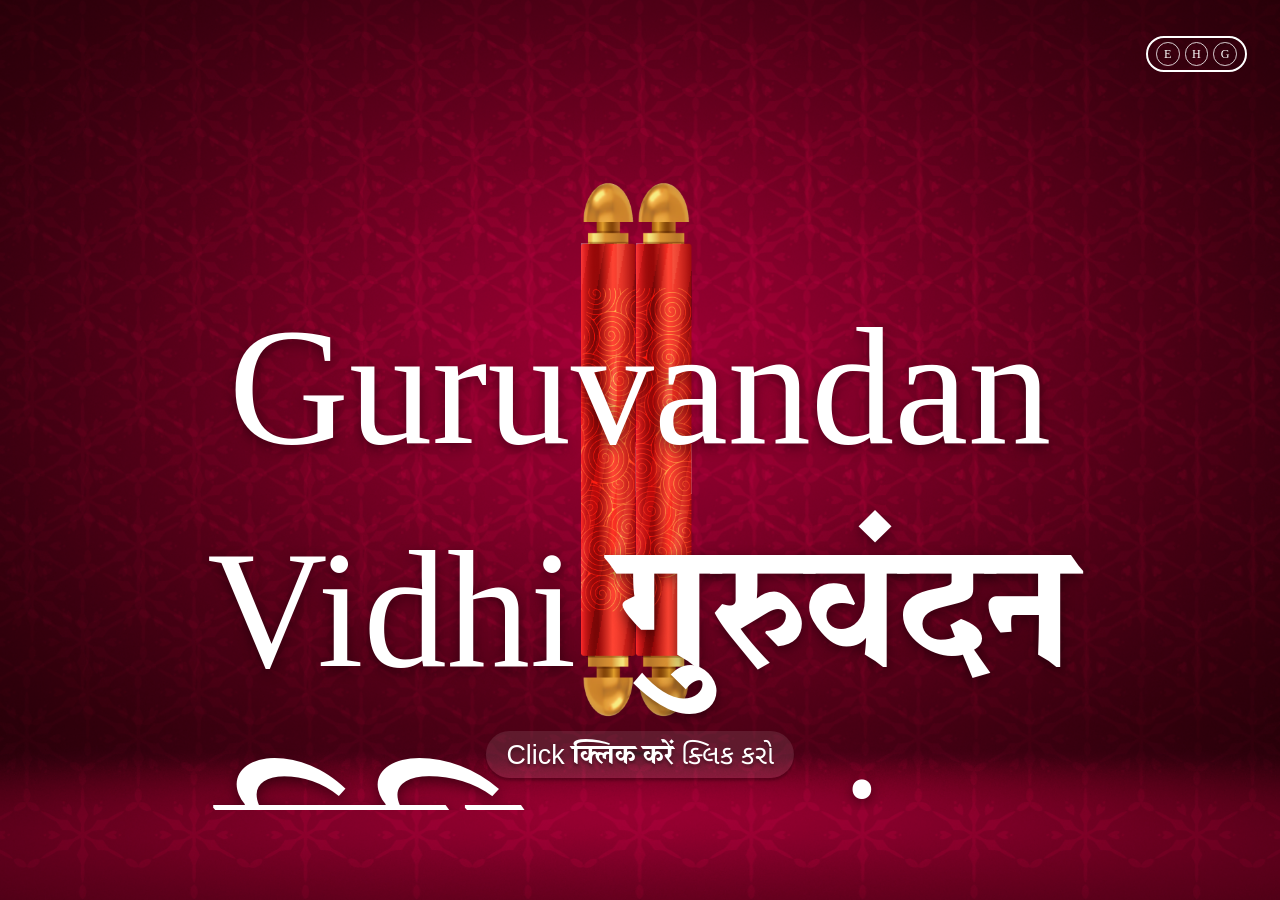
==== index.html @ a4296090 "Update Abbhutthio Sutra transliteration, add thumbnail1/2 assets Co-Authored-By: Claude Sonnet 5 <no" ====
<!DOCTYPE html>
<html lang="en">

<head>
    <meta charset="UTF-8">
    <meta name="viewport" content="width=device-width, initial-scale=1.0">
    <title>Guruvandan Vidhi</title>
    <link rel="stylesheet" href="./assets/css/style.css">
    <link rel="stylesheet" href="./assets/css/gyan.css?v=13">
</head>

<body id="body" class="gyan-page">
    <!-- [bg-img] — position:fixed, full-viewport, OUTSIDE `.stage` (which stays locked to the
         1920:1080 frame for everything else) so it crops to fill wider/narrower screens instead
         of letterboxing, same technique as the bg-layer in the old Meghkumar build. -->
    <div class="bg-layer" id="bgLayer">
        <img class="bg-layer__photo" src="./assets/images/bg.png" alt="">
        <img class="bg-layer__overlay" src="./assets/images/overlay-pattern.png" alt="">
    </div>

    <!-- Home / language — global, never touch. Outside `.stage` (same reasoning as .bg-layer
         above): fixed to the viewport corners rather than locked to the 1920:1080 canvas. -->
    <div id="langSelect">
        <div id="language">
            <label><input type="radio" onclick="val('English')" name="lang" id="en" value="English">
                <span>E</span>
            </label>
            <label><input type="radio" onclick="val('Hindi')" name="lang" id="hi" value="Hindi">
                <span>H</span>
            </label>
            <label><input type="radio" onclick="val('Gujrati')" name="lang" id="gu" value="Gujrati">
                <span>G</span>
            </label>
        </div>
    </div>

    <a href="./index.html" class="left-corners btn-home" id="btnHome">
        <img src="./assets/images/HOME.png" alt="Home">
    </a>

    <div class="stage" id="stage" data-state="idle">
        <div class="stage__floor-shadow" id="floorShadow"></div>

        <!-- idle title + closed scroll — grouped so the first-load reveal (hold on the plain
             background, then zoom the whole composition in from the center as one unit) can't
             let the two drift out of alignment with each other. -->
        <div class="idle-composition" id="idleComposition">
            <!-- idle poster — node 1:2494 -->
            <h1 class="gyan-idle-title" id="idleTitle">
                <span class="english">Guruvandan <br/> Vidhi</span>
                <span class="hindi">गुरुवंदन  <br/>विधि</span>
                <span class="gujrati">ગુરુવંદન <br/> વિધિ</span>
            </h1>

            <!-- scroll-pair — rollerLeft + rollerRight locked together as one rigid unit so the
                 first-load swing-in (tilted 30° at load, rotating to upright as they zoom in)
                 rotates the pair around its shared centre rather than each bar independently.
                 scroll rollers: flattened Figma export (@assets/images/scrollleft.png /
                 scrollright.png), closed (touching, idle) or opened (moved apart) via [data-state] -->
            <div class="scroll-pair" id="scrollPair">
                <!-- .scroll-roller__spin: a repeating highlight-band pattern scrolled across the
                     barrel via background-position — simulates the cylinder's surface turning as
                     it moves (a "barber pole" effect) without rotating the flat sprite itself,
                     which would flip to a mirrored, nonexistent "backside" past ±90°. -->
                <div class="scroll-roller scroll-roller--left" id="rollerLeft">
                    <img src="./assets/images/scrollleft.png" alt="">
                    <div class="scroll-roller__spin"></div>
                </div>
                <div class="scroll-roller scroll-roller--right" id="rollerRight">
                    <img src="./assets/images/scrollright.png" alt="">
                    <div class="scroll-roller__spin"></div>
                </div>
            </div>
        </div>

        <button type="button" class="idle-click" id="btnOpen" aria-label="Open Guruvandan Vidhi">
            <span class="idle-click__label">
                <span class="english">Click</span>
                <span class="hindi">क्लिक करें</span>
                <span class="gujrati">ક્લિક કરો</span>
            </span>
        </button>

        <!-- header title, node 1:690 / 1:3950 — only visible once open. Isolation_Mode / _2 icons
             flank the outside, a thin rule sits above and below the title text in between. -->
        <div class="gyan-header" id="gyanHeader">
            <img class="gyan-header__icon" src="./assets/images/Isolation_Mode.png" alt="">
            <div class="gyan-header__title-frame">
                <span class="gyan-header__rule"></span>
                <h2 class="gyan-header__title">
                    <span class="english">Guruvandan Vidhi</span>
                <span class="hindi">गुरुवंदन विधि</span>
                <span class="gujrati">ગુરુવંદન વિધિ</span>
                </h2>
                <span class="gyan-header__rule"></span>
            </div>
            <img class="gyan-header__icon" src="./assets/images/Isolation_Mode_2.png" alt="">
        </div>

        <!-- content card — one slide per Gyan type, each its own video
             (assets/images/videos/1.mp4..5.mp4). Mati (1) and Shrut (2) also have real poster
             art from Figma; Avadhi/Manahparyav/Keval (3-5) have no Figma frame so no poster
             image exists for them yet — they just show the video's own first frame.
             videoframe.png (blank parchment interior) sits behind the art so the reveal never
             shows flat empty space while the scroll is rolling open — only ever the scroll's
             own paper, with the art cropping in on top of it as the gap widens. -->
        <div class="scroll-content" id="scrollContent">
            <img class="scroll-content__frame" src="./assets/images/videoframe.png" alt="">
            <div class="scroll-content__track" id="scrollTrack">
                <div class="gyan-slide" data-gyan="mati">
                    <video class="gyan-slide__art" poster="./assets/images/thumbnail.png" playsinline controls
                        controlsList="nodownload noremoteplayback" disablePictureInPicture>
                        <source src="./assets/videos/1.mp4" type="video/mp4">
                    </video>
                </div>
                <div class="gyan-slide" data-gyan="shrut">
                    <video class="gyan-slide__art" poster="./assets/images/content-shrut.png" playsinline controls
                        controlsList="nodownload noremoteplayback" disablePictureInPicture>
                        <source src="./assets/videos/2.mp4" type="video/mp4">
                    </video>
                </div>
                <div class="gyan-slide" data-gyan="avadhi">
                    <video class="gyan-slide__art" poster="./assets/images/content-Avadhi.png" playsinline controls
                        controlsList="nodownload noremoteplayback" disablePictureInPicture>
                        <source src="./assets/videos/3.mp4" type="video/mp4">
                    </video>
                </div>
                <div class="gyan-slide" data-gyan="manahparyav">
                    <video class="gyan-slide__art" poster="./assets/images/content-Manahparyav.png" playsinline controls
                        controlsList="nodownload noremoteplayback" disablePictureInPicture>
                        <source src="./assets/videos/4.mp4" type="video/mp4">
                    </video>
                </div>
                <div class="gyan-slide" data-gyan="keval">
                    <video class="gyan-slide__art" poster="./assets/images/content-Keval.png" playsinline controls
                        controlsList="nodownload noremoteplayback" disablePictureInPicture>
                        <source src="./assets/videos/5.mp4" type="video/mp4">
                    </video>
                </div>
            </div>
        </div>

        <!-- play controls: single centered play button at rest; clicking it smooth-crossfades
             to a pause + replay pair while the video plays. Pause reverts to the solo play
             button; replay seeks to 0 and keeps playing. Alongside the video's own native
             controls bar, not instead of it. -->
        <div class="scroll-play" id="scrollPlay">
            <div class="scroll-play__solo">
                <button type="button" class="scroll-play__icon-btn" id="btnPlay" aria-label="Play video">
                    <img src="./assets/images/play.png" alt="">
                </button>
            </div>
            <div class="scroll-play__playing">
                <button type="button" class="scroll-play__icon-btn" id="btnPause" aria-label="Pause video">
                    <img src="./assets/images/pause.png" alt="">
                </button>
                <button type="button" class="scroll-play__icon-btn" id="btnReplay" aria-label="Replay video from start">
                    <img src="./assets/images/refresh.png" alt="">
                </button>
            </div>
        </div>

        <!-- sutra pill buttons (no slider/carousel) -->
        <div class="gyan-nav" id="gyanNav">
            <div class="gyan-nav__pills">
                <!-- transliterations not supplied in Figma — placeholder Hindi/Gujarati, flag for review -->
                <button type="button" class="gyan-nav__pill-btn" id="btnIchhakar">
                    <span class="english">Ichhakar Sutra</span>
                    <span class="hindi">इच्छाकार सूत्र</span>
                    <span class="gujrati">ઇચ્છાકાર સૂત્ર</span>
                </button>
                <button type="button" class="gyan-nav__pill-btn" id="btnAbbhutthio">
                    <span class="english">Abbhutthio Sutra</span>
                    <span class="hindi">अब्भुठ्ठिओ सूत्र</span>
                    <span class="gujrati">અબ્ભુઠ્ઠિઓ સૂત્ર</span>
                </button>
            </div>
        </div>
    </div>

    <script src="./assets/js/jquery-3.7.1.js"></script>
    <script src="./assets/js/custom.js"></script>
    <script src="./assets/js/gyan.js?v=7"></script>
</body>

</html>
---- assets/css/style.css ----
@font-face {
    font-family: "Baloo";
    src: url("../../fonts/Baloo Regular 400.ttf") format("truetype");
    font-weight: 400;
    font-style: normal;
    font-display: swap;
}

@font-face {
    font-family: "ITFDevanagari";
    src: url("../../fonts/ITFDevanagari-Bold-02.otf") format("opentype");
    font-weight: 700;
    font-style: normal;
    font-display: swap;
}

@font-face {
    font-family: "NotoSansGujarati";
    src: url("../../fonts/NotoSansGujarati-Regular.ttf") format("truetype");
    font-weight: 400;
    font-style: normal;
    font-display: swap;
}

@font-face {
    font-family: "NotoSansGujarati";
    src: url("../../fonts/NotoSansGujarati-Bold.ttf") format("truetype");
    font-weight: 700;
    font-style: normal;
    font-display: swap;
}

@font-face {
    font-family: "Berkshire Swash";
    src: url("../../fonts/BerkshireSwash-Regular.ttf") format("truetype");
    font-weight: 400;
    font-style: normal;
    font-display: swap;
}

* {
    margin: 0;
    padding: 0;
    box-sizing: border-box;
}

html {
    height: 100%;
}

body {
    margin: 0;
    position: relative;
    font-family: Poppins;
    min-height: 100%;
    overflow: hidden auto;
}

/* Per-language type family — every visible text node is rendered three times (.english/.hindi/
   .gujrati spans per project.md rule 4); the language decides the font, not the element. */
.english {
    font-family: "Baloo", cursive, sans-serif;
}

.hindi {
    font-family: "ITFDevanagari", "Noto Sans Devanagari", sans-serif;
    font-weight: 400;
}

.gujrati {
    font-family: "NotoSansGujarati", sans-serif;
}

/* djp.js injects this button expecting a close.png asset we don't have */
.back-button {
    display: none !important;
}

/* top right fixed language bar */
#language {
    background-color: #FD8F1C;
    border-radius: 4vw;
    text-align: center;
    display: flex;
    justify-content: center;
    padding: 0.1vw 0.3vw;
}

#language label {
    cursor: pointer;
}

#langSelect {
    position: absolute;
    top: 4%;
    right: 2%;
    z-index: 999999;
}

#langSelect label {
    display: block;
    padding: 0.3vw 0.3vw;
    position: relative;
    display: flex !important;
    justify-content: center;
    align-items: center;
    flex-wrap: wrap;
}

#langSelect label input {
    display: none;
}

#langSelect label span {
    border: 0.1vw solid white;
    overflow: hidden;
    font-size: 1vw;
    padding: 0.5vw 0.8vw;
    border-radius: 50%;
    font-family: "Hindi";
    color: white;
}

#langSelect input:checked+span {
    background: #fff;
    color: black;
    border-color: black;
}
---- assets/css/gyan.css ----
/* index.html — "Gyan ke Dohe" video slate
   Built from Figma nodes 1:2494 (idle/click), 1:389 (scroll open, header hidden — appears to be
   a transitional/unused variant, kept as the "open, no header" moment right after click),
   1:690 (open + header + play, Mati Gyan) and 1:3950 (open + header + play, Shrut Gyan) on the
   Vidhi-video-slates file (figma-links.md). Only Mati Gyan and Shrut Gyan have real illustrated
   content in Figma; Avadhi/Manahparyav/Keval Gyan are referenced only as nav-pill labels with no
   frame supplied, so those three slides render a flagged placeholder card instead of invented art.

   The scroll roller (red barrel + gold caps) uses the flattened export at
   assets/images/scrollleft.png / scrollright.png rather than rebuilding it from Figma's
   masked SVG layers. */

:root {
    --color-pill-from: #ffaaa9;
    --color-pill-to: #ca0c0c;
    --color-pill-border: #fff2e2;
    --color-bg-fallback: #3a0016;
    --color-placeholder-bg: #241442;
}

/* first-load reveal: plain background holds on its own first, then the title + closed-scroll
   composition grows forward from a tiny, blurred point at dead center — a moderate, continuous
   ease-out (not an extreme/expo curve, which front-loads nearly all the growth into the first
   few frames and reads as an instant "pop" rather than a scale-up you can actually see), a small
   overshoot past 100%, then a short settle back down. */
@keyframes zoom-reveal {
    0% {
        opacity: 0;
        transform: scale(0.05);
        filter: blur(1cqw);
        animation-timing-function: cubic-bezier(0.33, 1, 0.68, 1);
    }
    30% {
        opacity: 1;
    }
    78% {
        transform: scale(1.08);
        filter: blur(0);
        animation-timing-function: ease-out;
    }
    100% {
        opacity: 1;
        transform: scale(1);
        filter: blur(0);
    }
}

@keyframes fade-in {
    from {
        opacity: 0;
    }
    to {
        opacity: 1;
    }
}

/* scroll-bar swing-in: the pair starts tilted 45° clockwise and rotates as a single rigid unit
   back to upright while `.idle-composition`'s zoom-reveal (above) grows the whole thing from
   tiny to full size — the two effects run on the same timeline so the rotation and the
   scale-up read as one swinging motion, not a spin layered on top of a separate zoom.

   Only two keyframes (start/end) — the pendulum overshoot comes from the easing curve itself
   (an ease-out-back cubic-bezier, whose progress value overshoots past 1 before settling), not
   from a separate keyframe stop partway through. Splitting the overshoot into its own 90%→100%
   segment (each with its own eased-out timing-function) put a zero-velocity moment at the 90%
   boundary — the incoming segment decelerates to a stop right as it arrives, the outgoing one
   starts fast again — which is exactly the "not continuous near vertical" stutter reported.
   One bezier for the whole rotation has no such seam. */
@keyframes roller-swing-in {
    0% {
        transform: rotate(45deg);
    }
    100% {
        transform: rotate(0deg);
    }
}

@font-face {
    font-family: "Italiana";
    src: local("Italiana");
}

@font-face {
    font-family: "Otama";
    src: local("Otama");
}

/* matches template/projects/new/css/style.css (not the old template): html just gets
   height:100% with no overflow override (default visible), and the scrollbar — hidden
   horizontal, auto vertical — lives on body, same as the shared style.css `body` rule already
   in this project. On mobile the visual viewport can end up shorter than the `vh`-based height
   this layout was computed against (address bar showing/hiding, etc.); without this, that
   difference would be clipped with no way to reach it. */
html {
    height: 100%;
}

body.gyan-page {
    display: flex;
    align-items: center;
    justify-content: center;
    overflow: hidden auto;
    background: var(--color-bg-fallback);
}

/* ===== [bg-img] shared background — sits OUTSIDE `.stage`, fixed across the whole viewport
   (not locked to the 16:9 frame), so it crops to fill wider/narrower screens rather than
   letterboxing. Same technique as the bg-layer in the old Meghkumar build. ===== */
.bg-layer {
    position: fixed;
    inset: 0;
    z-index: 0;
    overflow: hidden;
    pointer-events: none;
}

.bg-layer__photo,
.bg-layer__overlay {
    position: absolute;
    inset: 0;
    width: 100%;
    height: 100%;
    object-fit: cover;
}

.bg-layer__overlay {
    mix-blend-mode: overlay;
    opacity: 0.12;
}

/* ===== stage — locked to Figma's 1920:1080 canvas, scales like a Figma preview =====
   `container-type: inline-size` turns .stage into a query container, so every `cqw` used
   below (everywhere inside .stage) means "1% of the stage's own width" — regardless of how
   big or small the stage itself ends up. That's what actually fixes the old clipping bug:
   with plain `vw`, capping .stage's width by `vh` (to stop it exceeding the viewport height on
   landscape/short screens) made the stage narrower than 100vw, but every vw-sized child kept
   computing against the full viewport instead of the now-smaller stage — oversized relative to
   the box that's supposed to contain it, and clipped by this element's own overflow:hidden.
   cqw sidesteps that entirely, so the vh cap (limiting how much extra scroll a short/landscape
   viewport ever needs) can come back without reintroducing the mismatch. */
.stage {
    position: relative;
    z-index: 1;
    container-type: inline-size;
    width: min(100%, 177.78vh);
    aspect-ratio: 1920 / 1080;
    margin: 0 auto;
    overflow: hidden;
    border-radius: 1.5625cqw;
}

.stage__floor-shadow {
    position: absolute;
    top: 91.2%;
    left: 45.55%;
    width: 8.91%;
    height: 1.89%;
    background: radial-gradient(closest-side, rgba(0, 0, 0, 0.55), transparent 70%);
    transition: left 1.4s ease-out, width 1.4s ease-out;
}

.stage[data-state="open"] .stage__floor-shadow {
    left: 17.34%;
    width: 65.33%;
}

/* ===== home / language — global, never touch =====
   Both now sit outside `.stage` (siblings in the body, like .bg-layer) — pinned to the viewport
   corners in vw rather than locked to the 1920:1080 canvas, same trade-off the old Meghkumar
   build made for the same elements. */
.btn-home {
    /* fixed, not absolute — now that the body can scroll vertically on short mobile
       viewports, absolute (anchored to the initial containing block) would scroll away with
       the page; fixed keeps it pinned to the viewport corner regardless. */
    position: fixed;
    left: 2.6vw;
    top: 2.8vw;
    width: 3.1vw;
    height: auto;
    z-index: 20;
    /* hidden on the idle/opening screen, fades in once you've actually gone inside (body gets
       .gyan-open on the same click that opens the scroll — see gyan.js) */
    opacity: 0;
    pointer-events: none;
    transition: opacity 0.4s ease;
}

body.gyan-open .btn-home {
    opacity: 1;
    pointer-events: auto;
}

.btn-home img {
    width: 100%;
    height: auto;
    display: block;
}

/* language pill — pure CSS, no image: style.css's shared rules size each circle by padding
   around a single letter, which isn't equal on every side (E is narrower than H/G), so it drew
   as an oval rather than a circle. Fixed sizes below (width == height) instead of padding are
   what actually guarantee a circle regardless of the letter inside. */
#langSelect {
    position: fixed;
    right: 2.6vw;
    top: 2.8vw;
    z-index: 20;
}

#language {
    background: transparent;
    border: 0.16vw solid #fff;
    border-radius: 999px;
    display: flex;
    align-items: center;
    justify-content: center;
    gap: 0.4vw;
    padding: 0.35vw 0.6vw;
}

#langSelect label {
    padding: 0;
}

#langSelect label span {
    display: flex;
    align-items: center;
    justify-content: center;
    width: 1.85vw;
    height: 1.85vw;
    padding: 0;
    border: 0.12vw solid rgba(255, 255, 255, 0.8);
    border-radius: 50%;
    font-size: 0.95vw;
    line-height: 1;
}

/* ===== idle composition (title + closed scroll) — zooms in together as one unit on first load ===== */
.idle-composition {
    position: absolute;
    inset: 0;
    width: 100%;
    height: 100%;
    transform-origin: 50% 50%;
    animation: zoom-reveal 1.5s linear 0.9s backwards;
}

.gyan-idle-title {
    position: absolute;
    left: 0;
    top: 28%;
    width: 100%;
    margin: 0;
    text-align: center;
    color: #fff;
    font-weight: 400;
    font-size: 13cqw;
    text-shadow: 0 0.3cqw 1cqw rgba(0, 0, 0, 0.45);
    /* above .scroll-roller's z-index:8 — the closed scroll sits behind the title, not over it */
    z-index: 9;
    transition: opacity 0.4s ease;
}

/* first/idle title — Italiana overrides style.css's global .english (Baloo) for this element only */
.gyan-idle-title .english {
    font-family: "Italiana", "Playfair Display", serif;
}

/* width/height used to be fixed (just enough for "Click") — now auto-sized with padding so
   the longer Hindi/Gujarati translations below don't overflow or clip; centered via
   left:50% + translateX(-50%) instead of a hand-picked left offset. */
.idle-click {
    position: absolute;
    left: 50%;
    top: 89%;
    transform: translateX(-50%);
    padding: 0.3cqw 1.6cqw;
    display: flex;
    align-items: center;
    justify-content: center;
    border: none;
    border-radius: 2.6cqw;
    background: rgba(255, 255, 255, 0.1);
    box-shadow: 0 0.21cqw 0.21cqw rgba(0, 0, 0, 0.25);
    cursor: pointer;
    z-index: 6;
    /* backwards (not forwards) fill: hides it for the delay, then hands opacity back to the
       normal cascade once done — so the later [data-state="open"] opacity:0 rule below still
       takes effect instead of being permanently pinned by this animation's own end state. */
    animation: fade-in 0.3s ease 2.4s backwards;
    transition: opacity 0.3s ease, transform 0.3s ease;
}

.idle-click__label {
    color: #fff;
    font-size: 2.1cqw;
    text-shadow: 0 0.21cqw 0.21cqw rgba(0, 0, 0, 0.25);
    white-space: nowrap;
}

.idle-click:hover {
    transform: translateX(-50%) scale(1.05);
}

.stage[data-state="open"] .gyan-idle-title,
.stage[data-state="open"] .idle-click {
    opacity: 0;
    pointer-events: none;
}

/* ===== header title (shown once the scroll is open) ===== */
.gyan-header {
    position: absolute;
    left: 0;
    top: 5.15%;
    width: 100%;
    display: flex;
    align-items: center;
    justify-content: center;
    gap: 1cqw;
    opacity: 0;
    transition: opacity 0.5s ease 0.5s;
    z-index: 5;
    pointer-events: none;
}

.stage[data-state="open"] .gyan-header {
    opacity: 1;
}

.gyan-header__icon {
    width: 2.81cqw;
    height: auto;
}

.gyan-header__title-frame {
    display: flex;
    flex-direction: column;
    align-items: center;
    gap: 0.35cqw;
}

.gyan-header__rule {
    display: block;
    width: 21.3cqw;
    height: 0.08cqw;
    background: rgba(255, 255, 255, 0.8);
}

.gyan-header__title {
    margin: 0;
    color: #fff;
    font-size: 2.9cqw;
    letter-spacing: 0.15cqw;
}

/* later/header title — Baloo overrides style.css's global .english (also Baloo, kept explicit
   here since this element is the one the brief calls out) */
.gyan-header__title .english {
    font-family: "Baloo", cursive, sans-serif;
}

/* ===== scroll-pair — wraps both rollers so they rotate as one rigid body around their shared
   centre on load, independent of .idle-composition's own scale/opacity/blur reveal. ===== */
.scroll-pair {
    position: absolute;
    inset: 0;
    width: 100%;
    height: 100%;
    /* the rollers' own midpoint (between 45.38% and 54.05% closed) — practically dead centre,
       matching the outer zoom's own transform-origin so the swing reads as part of one motion */
    transform-origin: 49.7% 50%;
    animation: roller-swing-in 1.5s cubic-bezier(0.34, 1.56, 0.64, 1) 0.9s backwards;
}

/* ===== scroll rollers — flattened PNG export (assets/images/scrollleft.png / scrollright.png),
   replaces the earlier multi-layer CSS-mask reconstruction with the real asset. ===== */
.scroll-roller {
    position: absolute;
    top: 12.25%;
    width: 4.34%;
    height: 75.5%;
    z-index: 8;
    overflow: hidden;
    /* plain ease-out, no overshoot/bounce — a simple roll to a stop */
    transition: left 1.4s ease-out;
}

.scroll-roller img {
    width: 100%;
    height: 100%;
    display: block;
}

/* barrel-only highlight bands (inset from the gold caps top/bottom), scrolled sideways many
   tile-widths while the roller moves — the "surface" keeps turning for the whole 1.4s roll
   instead of a single limited-angle tilt, with none of the mirrored-backside risk a rotated
   flat sprite would have. */
.scroll-roller__spin {
    position: absolute;
    left: 0;
    top: 12%;
    width: 100%;
    height: 76%;
    background-image: repeating-linear-gradient(100deg,
        rgba(255, 255, 255, 0.32) 0%,
        rgba(255, 255, 255, 0.32) 8%,
        transparent 8%,
        transparent 22%,
        rgba(0, 0, 0, 0.28) 22%,
        rgba(0, 0, 0, 0.28) 30%,
        transparent 30%,
        transparent 50%);
    background-size: 65% 100%;
    background-repeat: repeat;
    mix-blend-mode: overlay;
    pointer-events: none;
    transition: background-position 1.4s ease-out;
}

.scroll-roller--left {
    left: 45.38%;
}

.scroll-roller--right {
    left: 49.71%;
}

.stage[data-state="open"] .scroll-roller--left {
    left: 20.2%;
}

.stage[data-state="open"] .scroll-roller--right {
    left: 75.46%;
}

.stage[data-state="open"] .scroll-roller--left .scroll-roller__spin {
    background-position: 1300% 0;
}

.stage[data-state="open"] .scroll-roller--right .scroll-roller__spin {
    background-position: -1300% 0;
}

/* ===== content card (Mati / Shrut / placeholders) =====
   No separate fade/scale-in and no delay: `left`/`width` use the exact same transition (duration,
   easing, no delay) as .scroll-roller's own open/close `left` transition below, anchored to the
   rollers' facing edges (45.38%+4.34% width / 49.71% closed → 20.2%+4.34% / 75.46% open). That
   keeps the revealed area glued to the live gap between the rollers as they move — it grows
   continuously as the scroll unrolls instead of popping in afterwards with a gap showing behind. */
.scroll-content {
    position: absolute;
    left: 49.715%;
    top: 24.35%;
    width: 0%;
    height: 50.93%;
    overflow: hidden;
    border-radius: 0.8cqw;
    z-index: 7;
    /* same plain ease-out, same duration, as .scroll-roller's `left` transition — no overshoot,
       just a simple reveal that grows exactly in step with the roll */
    transition: left 1.4s ease-out, width 1.4s ease-out;
}

.stage[data-state="open"] .scroll-content {
    left: 24.54%;
    width: 50.92%;
}

/* blank parchment interior — sits behind the art so there's never a flat/empty gap while the
   art crops in with the growing box, only ever the scroll's own paper */
.scroll-content__frame {
    position: absolute;
    inset: 0;
    width: 100%;
    height: 100%;
    object-fit: cover;
    display: block;
}

/* the art (content-mati.png etc.) stays hidden while the scroll is rolling open — only
   videoframe.png's blank parchment is visible during the reveal — then fades in on top of it
   once the roll finishes (delay matches .scroll-roller's 1.4s open transition exactly). */
.scroll-content__track {
    position: absolute;
    inset: 0;
    width: 100%;
    height: 100%;
    opacity: 0;
    transition: opacity 0.5s ease 1.4s;
}

.stage[data-state="open"] .scroll-content__track {
    opacity: 1;
}

/* paging between slides (prev/next) is a slow crossfade, not a horizontal slide: every slide is
   stacked in the same spot and only the active one is opaque. */
.gyan-slide {
    position: absolute;
    inset: 0;
    width: 100%;
    height: 100%;
    opacity: 0;
    /* opacity:0 alone doesn't stop hit-testing — every inactive slide is still a full-size
       absolutely-positioned box stacked on top of (or under) the active one, so without this
       the invisible slides swallow mouse/hover/click meant for the active video's own native
       controls underneath. */
    pointer-events: none;
    transition: opacity 1s ease;
}

.gyan-slide.is-active {
    opacity: 1;
    pointer-events: auto;
}

.gyan-slide__art {
    width: 100%;
    height: 100%;
    object-fit: cover;
    display: block;
}

.gyan-slide--placeholder {
    display: flex;
    align-items: center;
    justify-content: center;
    background: var(--color-placeholder-bg);
}

.gyan-slide__placeholder-note {
    margin: 0;
    padding: 0 4cqw;
    text-align: center;
    color: #e8c98a;
    font-size: 1.4cqw;
    line-height: 1.5;
}

/* ===== play buttons (alongside the video's own native controls bar, not instead of it) ===== */
.scroll-play {
    position: absolute;
    left: 43.98%;
    top: 45.19%;
    width: 11.46%;
    height: 9.63%;
    z-index: 9;
    opacity: 0;
    transition: opacity 0.4s ease 1.3s;
}

.stage[data-state="open"] .scroll-play {
    opacity: 1;
}

/* solo play button (rest state) and the pause+replay pair (playing state) occupy the same
   spot and crossfade between each other — smooth, not an instant swap. */
.scroll-play__solo,
.scroll-play__playing {
    position: absolute;
    inset: 0;
    display: flex;
    align-items: center;
    justify-content: center;
    transition: opacity 0.35s ease;
}

.scroll-play__solo {
    opacity: 1;
}

.scroll-play__playing {
    opacity: 0;
    gap: 6%;
    pointer-events: none;
}

.scroll-play.is-playing .scroll-play__solo {
    opacity: 0;
    pointer-events: none;
}

.scroll-play.is-playing .scroll-play__playing {
    opacity: 1;
    pointer-events: auto;
}

.scroll-play__icon-btn {
    width: 47%;
    padding: 0;
    border: none;
    background: none;
    cursor: pointer;
}

.scroll-play__icon-btn img {
    width: 100%;
    height: auto;
    display: block;
}

/* ===== bottom nav: sutra pill buttons (no slider/carousel) ===== */
.gyan-nav {
    position: absolute;
    left: 0;
    top: 82.1%;
    width: 100%;
    display: flex;
    align-items: center;
    justify-content: center;
    opacity: 0;
    transition: opacity 0.4s ease 1.35s;
    z-index: 9;
}

.stage[data-state="open"] .gyan-nav {
    opacity: 1;
}

.gyan-nav__pills {
    --pill-h: 3.7cqw;
    display: flex;
    align-items: center;
    justify-content: center;
    gap: 1.5%;
}

/* sized by its own text + padding (not a % of the flex row, which has no fixed width of its
   own) so each button hugs its label instead of stretching/squishing unevenly. */
.gyan-nav__pill-btn {
    height: var(--pill-h);
    padding: 0 2.4cqw;
    white-space: nowrap;
    border: 0.16cqw solid var(--color-pill-border);
    border-radius: 5.25cqw;
    background: linear-gradient(90deg, var(--color-pill-from), var(--color-pill-to));
    box-shadow: 0 0.57cqw 0.8cqw -0.05cqw rgba(0, 0, 0, 0.25);
    display: flex;
    align-items: center;
    justify-content: center;
    color: #fff;
    text-shadow: 0 0.05cqw 0 rgba(0, 0, 0, 0.25);
    font-size: 1.6cqw;
    font-weight: 700;
    cursor: pointer;
    transition: transform 0.2s ease;
}

.gyan-nav__pill-btn:hover {
    transform: scale(1.03);
}

@media screen and (max-width: 768px) {
    .idle-click__label,
    .gyan-header__title,
    .gyan-nav__pill-btn {
        letter-spacing: 0;
    }
}
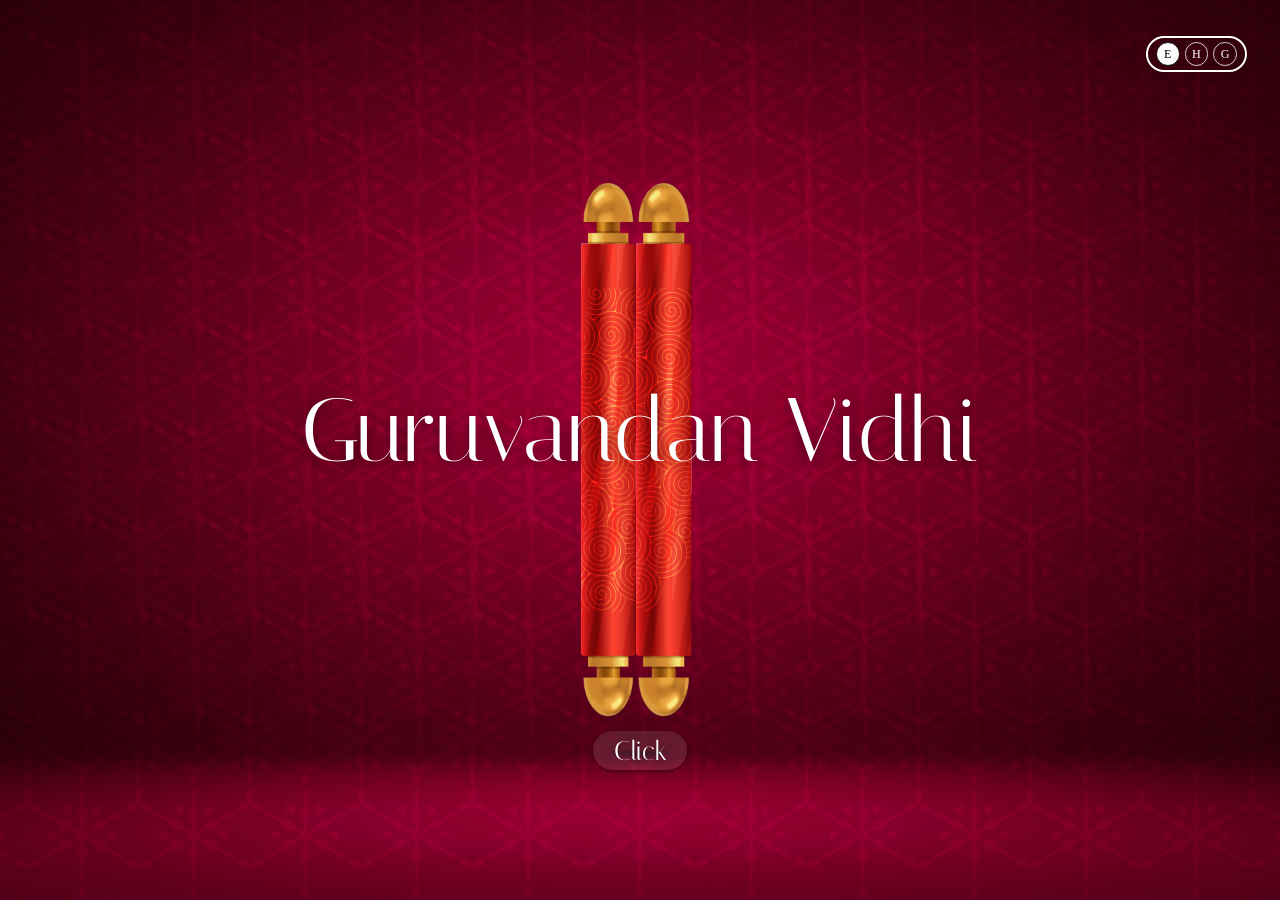
==== commit 17cab8cc: "Add Italiana font, mp3 language/interaction sounds Co-Authored-By: Claude Sonnet 5 <noreply@anthropi" ====
--- a/index.html
+++ b/index.html
@@ -47,9 +47,9 @@
         <div class="idle-composition" id="idleComposition">
             <!-- idle poster — node 1:2494 -->
             <h1 class="gyan-idle-title" id="idleTitle">
-                <span class="english">Guruvandan <br/> Vidhi</span>
-                <span class="hindi">गुरुवंदन  <br/>विधि</span>
-                <span class="gujrati">ગુરુવંદન <br/> વિધિ</span>
+                <span class="english">Guruvandan Vidhi</span>
+                <span class="hindi">गुरुवंदन विधि</span>
+                <span class="gujrati">ગુરુવંદન વિધિ</span>
             </h1>
 
             <!-- scroll-pair — rollerLeft + rollerRight locked together as one rigid unit so the
--- a/assets/css/style.css
+++ b/assets/css/style.css
@@ -39,6 +39,14 @@
     font-display: swap;
 }
 
+@font-face {
+    font-family: "Italiana";
+    src: url("../../fonts/Italiana-Regular.ttf") format("truetype");
+    font-weight: 400;
+    font-style: normal;
+    font-display: swap;
+}
+
 * {
     margin: 0;
     padding: 0;
@@ -60,7 +68,7 @@
 /* Per-language type family — every visible text node is rendered three times (.english/.hindi/
    .gujrati spans per project.md rule 4); the language decides the font, not the element. */
 .english {
-    font-family: "Baloo", cursive, sans-serif;
+    font-family: "Italiana", serif;
 }
 
 .hindi {
--- a/assets/css/gyan.css
+++ b/assets/css/gyan.css
@@ -77,7 +77,7 @@
 
 @font-face {
     font-family: "Italiana";
-    src: local("Italiana");
+    src: local("Italiana"), url("../../fonts/Italiana-Regular.ttf") format("truetype");
 }
 
 @font-face {
@@ -248,13 +248,13 @@
 .gyan-idle-title {
     position: absolute;
     left: 0;
-    top: 28%;
+    top: 40%;
     width: 100%;
     margin: 0;
     text-align: center;
     color: #fff;
     font-weight: 400;
-    font-size: 13cqw;
+    font-size: 7vw;
     text-shadow: 0 0.3cqw 1cqw rgba(0, 0, 0, 0.45);
     /* above .scroll-roller's z-index:8 — the closed scroll sits behind the title, not over it */
     z-index: 9;
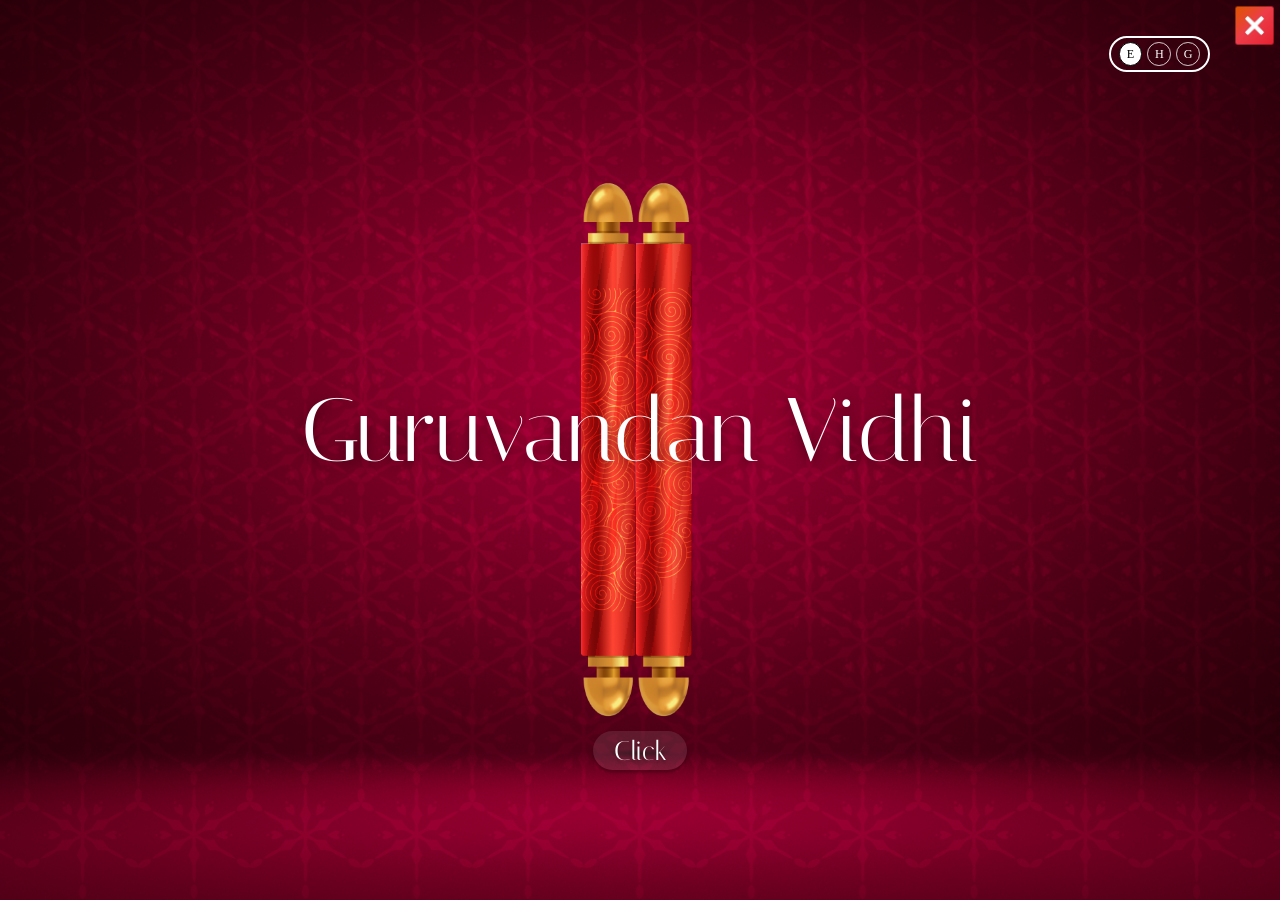
==== commit 2fda458c: "Fix seek-before-metadata-loaded bug, switch video to webm, clean up unused assets/docs Co-Authored-B" ====
--- a/index.html
+++ b/index.html
@@ -110,7 +110,7 @@
                 <div class="gyan-slide" data-gyan="mati">
                     <video class="gyan-slide__art" poster="./assets/images/thumbnail.png" playsinline controls
                         controlsList="nodownload noremoteplayback" disablePictureInPicture>
-                        <source src="./assets/videos/1.mp4" type="video/mp4">
+                        <source src="./assets/videos/1.webm" type="video/webm">
                     </video>
                 </div>
                 <div class="gyan-slide" data-gyan="shrut">
@@ -166,13 +166,13 @@
                 <!-- transliterations not supplied in Figma — placeholder Hindi/Gujarati, flag for review -->
                 <button type="button" class="gyan-nav__pill-btn" id="btnIchhakar">
                     <span class="english">Ichhakar Sutra</span>
-                    <span class="hindi">इच्छाकार सूत्र</span>
-                    <span class="gujrati">ઇચ્છાકાર સૂત્ર</span>
+                    <span class="hindi">इच्छकार सूत्र</span>
+                    <span class="gujrati">ઇચ્છકાર સૂત્ર</span>
                 </button>
                 <button type="button" class="gyan-nav__pill-btn" id="btnAbbhutthio">
                     <span class="english">Abbhutthio Sutra</span>
-                    <span class="hindi">अब्भुठ्ठिओ सूत्र</span>
-                    <span class="gujrati">અબ્ભુઠ્ઠિઓ સૂત્ર</span>
+                    <span class="hindi">अब्भुट्ठिओ सूत्र</span>
+                    <span class="gujrati">અબ્ભુટ્ઠિઓ સૂત્ર</span>
                 </button>
             </div>
         </div>
@@ -181,6 +181,7 @@
     <script src="./assets/js/jquery-3.7.1.js"></script>
     <script src="./assets/js/custom.js"></script>
     <script src="./assets/js/gyan.js?v=7"></script>
+    <script src="./assets/js/djp.js"></script>
 </body>
 
 </html>
--- a/assets/css/style.css
+++ b/assets/css/style.css
@@ -80,11 +80,6 @@
     font-family: "NotoSansGujarati", sans-serif;
 }
 
-/* djp.js injects this button expecting a close.png asset we don't have */
-.back-button {
-    display: none !important;
-}
-
 /* top right fixed language bar */
 #language {
     background-color: #FD8F1C;
--- a/assets/css/gyan.css
+++ b/assets/css/gyan.css
@@ -16,6 +16,8 @@
     --color-pill-border: #fff2e2;
     --color-bg-fallback: #3a0016;
     --color-placeholder-bg: #241442;
+    --color-pill-active-from: #ffc493;
+    --color-pill-active-to: #ff5d12;
 }
 
 /* first-load reveal: plain background holds on its own first, then the title + closed-scroll
@@ -202,7 +204,7 @@
    what actually guarantee a circle regardless of the letter inside. */
 #langSelect {
     position: fixed;
-    right: 2.6vw;
+    right: 5.5vw;
     top: 2.8vw;
     z-index: 20;
 }
@@ -576,14 +578,22 @@
     pointer-events: none;
 }
 
-.scroll-play.is-playing .scroll-play__solo {
-    opacity: 0;
-    pointer-events: none;
-}
-
-.scroll-play.is-playing .scroll-play__playing {
+.scroll-play.is-playing .scroll-play__solo,
+.scroll-play.is-ended .scroll-play__solo {
+    opacity: 0;
+    pointer-events: none;
+}
+
+.scroll-play.is-playing .scroll-play__playing,
+.scroll-play.is-ended .scroll-play__playing {
     opacity: 1;
     pointer-events: auto;
+}
+
+/* ended state (segment finished, e.g. Ichhakar's 0:19-0:45 clip) — replay stays available,
+   but pause makes no sense once the video has actually stopped, so it's hidden. */
+.scroll-play.is-ended #btnPause {
+    display: none;
 }
 
 .scroll-play__icon-btn {
@@ -651,6 +661,11 @@
     transform: scale(1.03);
 }
 
+/* whichever sutra button was clicked last */
+.gyan-nav__pill-btn.is-active {
+    background: linear-gradient(90deg, var(--color-pill-active-from), var(--color-pill-active-to));
+}
+
 @media screen and (max-width: 768px) {
     .idle-click__label,
     .gyan-header__title,
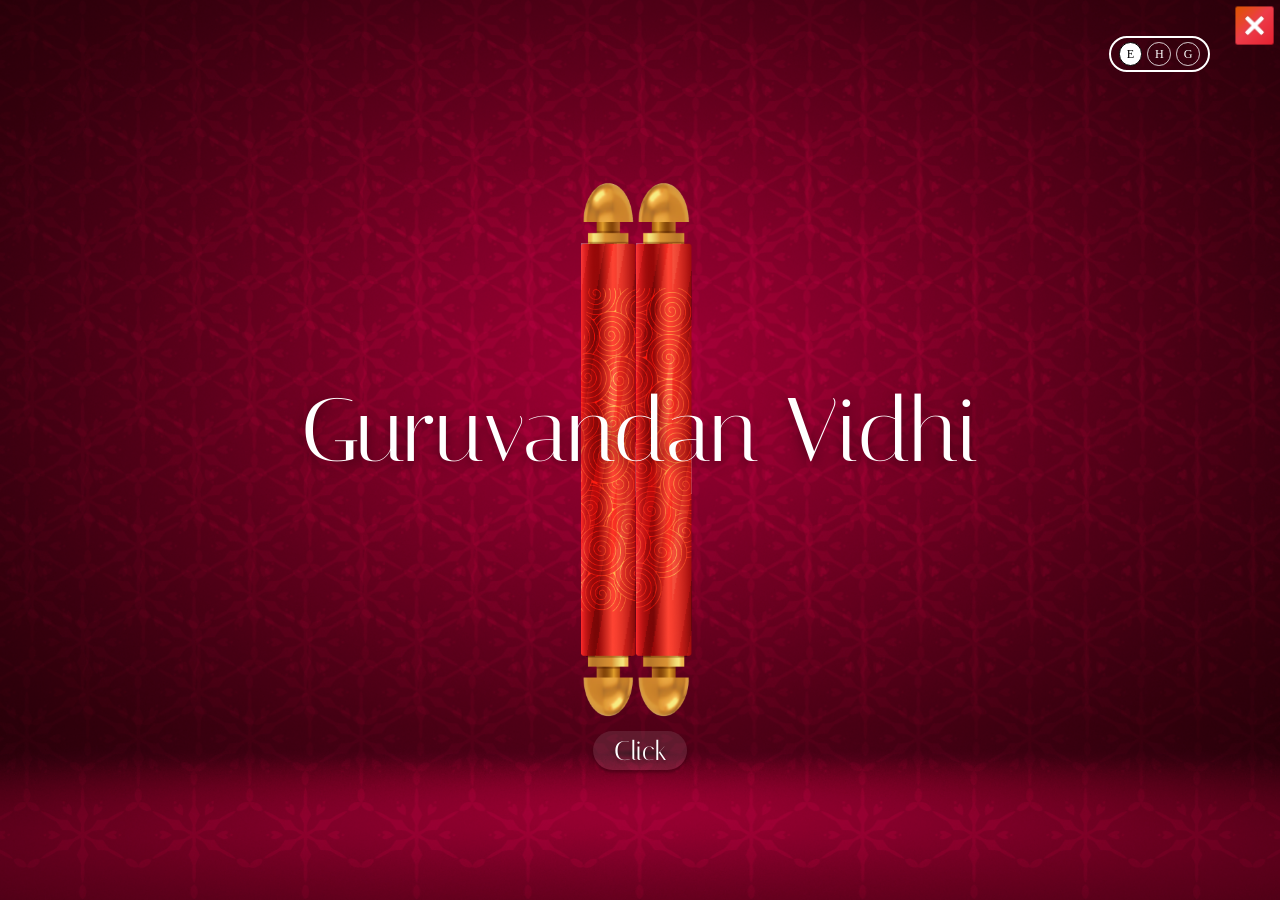
==== commit 1f9f84ff: "Add preload=auto to video tags Co-Authored-By: Claude Sonnet 5.5 <noreply@anthropic.com>" ====
--- a/index.html
+++ b/index.html
@@ -108,31 +108,31 @@
             <img class="scroll-content__frame" src="./assets/images/videoframe.png" alt="">
             <div class="scroll-content__track" id="scrollTrack">
                 <div class="gyan-slide" data-gyan="mati">
-                    <video class="gyan-slide__art" poster="./assets/images/thumbnail.png" playsinline controls
+                    <video class="gyan-slide__art" poster="./assets/images/thumbnail.png" playsinline controls preload="auto"
                         controlsList="nodownload noremoteplayback" disablePictureInPicture>
                         <source src="./assets/videos/1.webm" type="video/webm">
                     </video>
                 </div>
                 <div class="gyan-slide" data-gyan="shrut">
-                    <video class="gyan-slide__art" poster="./assets/images/content-shrut.png" playsinline controls
+                    <video class="gyan-slide__art" poster="./assets/images/content-shrut.png" playsinline controls preload="auto"
                         controlsList="nodownload noremoteplayback" disablePictureInPicture>
                         <source src="./assets/videos/2.mp4" type="video/mp4">
                     </video>
                 </div>
                 <div class="gyan-slide" data-gyan="avadhi">
-                    <video class="gyan-slide__art" poster="./assets/images/content-Avadhi.png" playsinline controls
+                    <video class="gyan-slide__art" poster="./assets/images/content-Avadhi.png" playsinline controls preload="auto"
                         controlsList="nodownload noremoteplayback" disablePictureInPicture>
                         <source src="./assets/videos/3.mp4" type="video/mp4">
                     </video>
                 </div>
                 <div class="gyan-slide" data-gyan="manahparyav">
-                    <video class="gyan-slide__art" poster="./assets/images/content-Manahparyav.png" playsinline controls
+                    <video class="gyan-slide__art" poster="./assets/images/content-Manahparyav.png" playsinline controls preload="auto"
                         controlsList="nodownload noremoteplayback" disablePictureInPicture>
                         <source src="./assets/videos/4.mp4" type="video/mp4">
                     </video>
                 </div>
                 <div class="gyan-slide" data-gyan="keval">
-                    <video class="gyan-slide__art" poster="./assets/images/content-Keval.png" playsinline controls
+                    <video class="gyan-slide__art" poster="./assets/images/content-Keval.png" playsinline controls preload="auto"
                         controlsList="nodownload noremoteplayback" disablePictureInPicture>
                         <source src="./assets/videos/5.mp4" type="video/mp4">
                     </video>
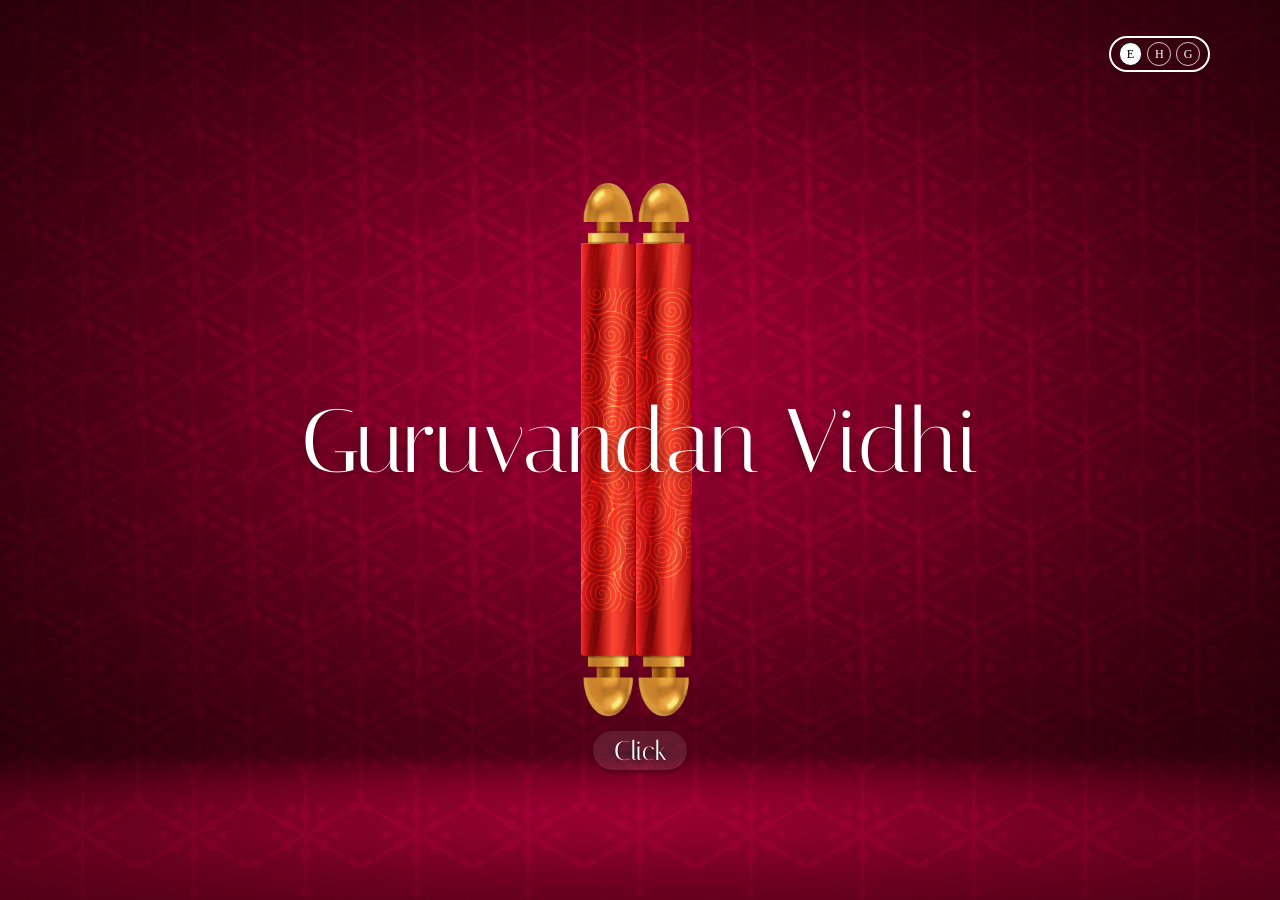
==== commit 61d40ecb: "Remove djp.js, close.png and unreachable slides, add Baloo font, drop unused Berkshire rule, use Bal" ====
--- a/index.html
+++ b/index.html
@@ -97,10 +97,8 @@
             <img class="gyan-header__icon" src="./assets/images/Isolation_Mode_2.png" alt="">
         </div>
 
-        <!-- content card — one slide per Gyan type, each its own video
-             (assets/images/videos/1.mp4..5.mp4). Mati (1) and Shrut (2) also have real poster
-             art from Figma; Avadhi/Manahparyav/Keval (3-5) have no Figma frame so no poster
-             image exists for them yet — they just show the video's own first frame.
+        <!-- content card - a single slide holding the one video (assets/videos/1.webm); both
+             sutra pills play different parts of it (see gyan.js).
              videoframe.png (blank parchment interior) sits behind the art so the reveal never
              shows flat empty space while the scroll is rolling open — only ever the scroll's
              own paper, with the art cropping in on top of it as the gap widens. -->
@@ -111,30 +109,6 @@
                     <video class="gyan-slide__art" poster="./assets/images/thumbnail.png" playsinline controls preload="auto"
                         controlsList="nodownload noremoteplayback" disablePictureInPicture>
                         <source src="./assets/videos/1.webm" type="video/webm">
-                    </video>
-                </div>
-                <div class="gyan-slide" data-gyan="shrut">
-                    <video class="gyan-slide__art" poster="./assets/images/content-shrut.png" playsinline controls preload="auto"
-                        controlsList="nodownload noremoteplayback" disablePictureInPicture>
-                        <source src="./assets/videos/2.mp4" type="video/mp4">
-                    </video>
-                </div>
-                <div class="gyan-slide" data-gyan="avadhi">
-                    <video class="gyan-slide__art" poster="./assets/images/content-Avadhi.png" playsinline controls preload="auto"
-                        controlsList="nodownload noremoteplayback" disablePictureInPicture>
-                        <source src="./assets/videos/3.mp4" type="video/mp4">
-                    </video>
-                </div>
-                <div class="gyan-slide" data-gyan="manahparyav">
-                    <video class="gyan-slide__art" poster="./assets/images/content-Manahparyav.png" playsinline controls preload="auto"
-                        controlsList="nodownload noremoteplayback" disablePictureInPicture>
-                        <source src="./assets/videos/4.mp4" type="video/mp4">
-                    </video>
-                </div>
-                <div class="gyan-slide" data-gyan="keval">
-                    <video class="gyan-slide__art" poster="./assets/images/content-Keval.png" playsinline controls preload="auto"
-                        controlsList="nodownload noremoteplayback" disablePictureInPicture>
-                        <source src="./assets/videos/5.mp4" type="video/mp4">
                     </video>
                 </div>
             </div>
@@ -181,7 +155,6 @@
     <script src="./assets/js/jquery-3.7.1.js"></script>
     <script src="./assets/js/custom.js"></script>
     <script src="./assets/js/gyan.js?v=7"></script>
-    <script src="./assets/js/djp.js"></script>
 </body>
 
 </html>
--- a/assets/css/style.css
+++ b/assets/css/style.css
@@ -1,7 +1,7 @@
 
 @font-face {
     font-family: "Baloo";
-    src: url("../../fonts/Baloo Regular 400.ttf") format("truetype");
+    src: url("../../fonts/Baloo-Regular-400.ttf") format("truetype");
     font-weight: 400;
     font-style: normal;
     font-display: swap;
@@ -32,14 +32,6 @@
 }
 
 @font-face {
-    font-family: "Berkshire Swash";
-    src: url("../../fonts/BerkshireSwash-Regular.ttf") format("truetype");
-    font-weight: 400;
-    font-style: normal;
-    font-display: swap;
-}
-
-@font-face {
     font-family: "Italiana";
     src: url("../../fonts/Italiana-Regular.ttf") format("truetype");
     font-weight: 400;
@@ -60,7 +52,7 @@
 body {
     margin: 0;
     position: relative;
-    font-family: Poppins;
+    font-family: "Baloo", cursive, sans-serif;
     min-height: 100%;
     overflow: hidden auto;
 }
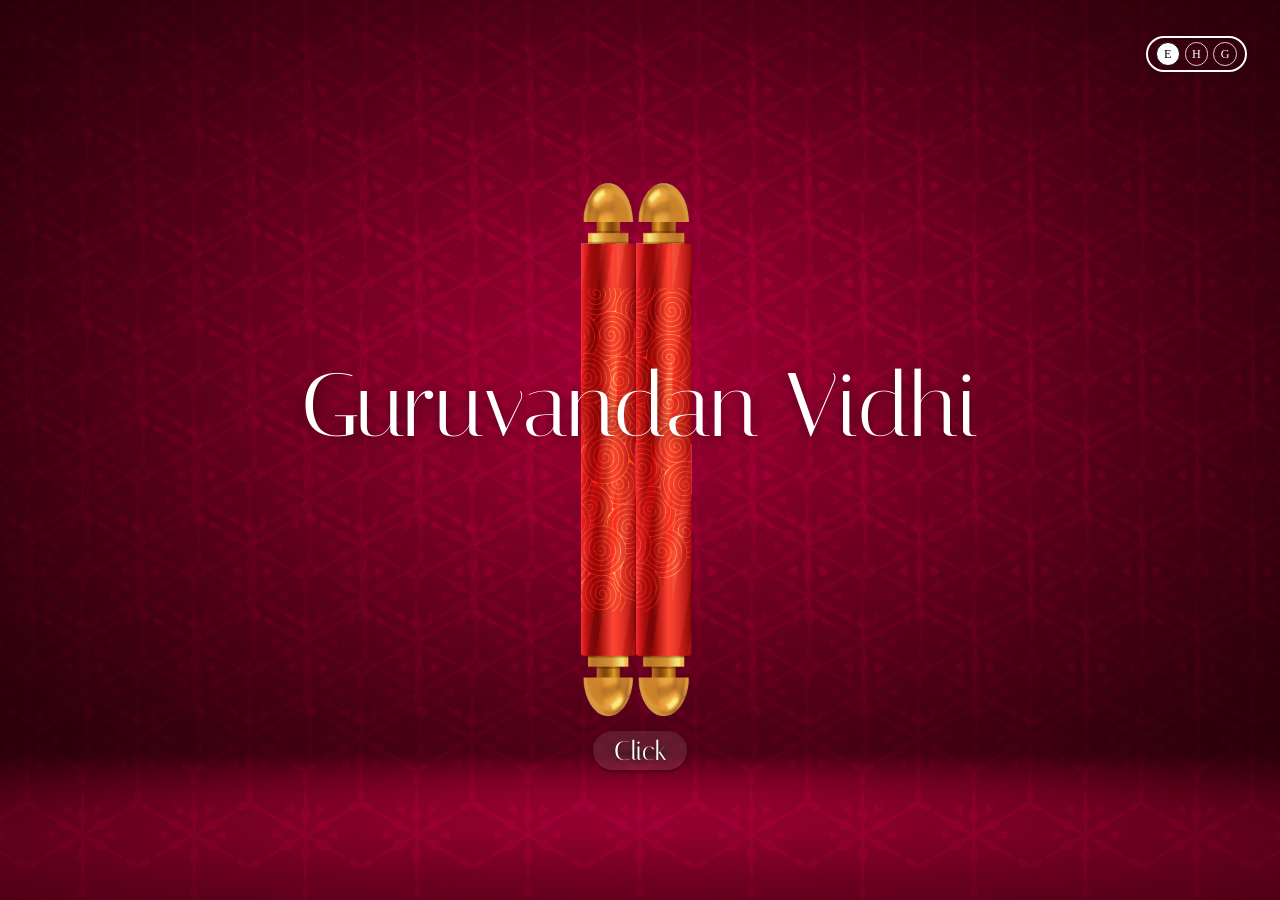
==== commit 6aa33983: "Fix point thumbnails on switch, add subtitle tracks Co-Authored-By: Claude Sonnet 5.5 <noreply@anthr" ====
--- a/index.html
+++ b/index.html
@@ -109,6 +109,7 @@
                     <video class="gyan-slide__art" poster="./assets/images/thumbnail.png" playsinline controls preload="auto"
                         controlsList="nodownload noremoteplayback" disablePictureInPicture>
                         <source src="./assets/videos/1.webm" type="video/webm">
+                        <track kind="subtitles" src="./assets/videos/1.vtt" srclang="en" label="Subtitles" default>
                     </video>
                 </div>
             </div>
--- a/assets/css/gyan.css
+++ b/assets/css/gyan.css
@@ -1,675 +1,685 @@
-/* index.html — "Gyan ke Dohe" video slate
-   Built from Figma nodes 1:2494 (idle/click), 1:389 (scroll open, header hidden — appears to be
-   a transitional/unused variant, kept as the "open, no header" moment right after click),
-   1:690 (open + header + play, Mati Gyan) and 1:3950 (open + header + play, Shrut Gyan) on the
-   Vidhi-video-slates file (figma-links.md). Only Mati Gyan and Shrut Gyan have real illustrated
-   content in Figma; Avadhi/Manahparyav/Keval Gyan are referenced only as nav-pill labels with no
-   frame supplied, so those three slides render a flagged placeholder card instead of invented art.
-
-   The scroll roller (red barrel + gold caps) uses the flattened export at
-   assets/images/scrollleft.png / scrollright.png rather than rebuilding it from Figma's
-   masked SVG layers. */
-
-:root {
-    --color-pill-from: #ffaaa9;
-    --color-pill-to: #ca0c0c;
-    --color-pill-border: #fff2e2;
-    --color-bg-fallback: #3a0016;
-    --color-placeholder-bg: #241442;
-    --color-pill-active-from: #ffc493;
-    --color-pill-active-to: #ff5d12;
-}
-
-/* first-load reveal: plain background holds on its own first, then the title + closed-scroll
-   composition grows forward from a tiny, blurred point at dead center — a moderate, continuous
-   ease-out (not an extreme/expo curve, which front-loads nearly all the growth into the first
-   few frames and reads as an instant "pop" rather than a scale-up you can actually see), a small
-   overshoot past 100%, then a short settle back down. */
-@keyframes zoom-reveal {
-    0% {
-        opacity: 0;
-        transform: scale(0.05);
-        filter: blur(1cqw);
-        animation-timing-function: cubic-bezier(0.33, 1, 0.68, 1);
-    }
-    30% {
-        opacity: 1;
-    }
-    78% {
-        transform: scale(1.08);
-        filter: blur(0);
-        animation-timing-function: ease-out;
-    }
-    100% {
-        opacity: 1;
-        transform: scale(1);
-        filter: blur(0);
-    }
-}
-
-@keyframes fade-in {
-    from {
-        opacity: 0;
-    }
-    to {
-        opacity: 1;
-    }
-}
-
-/* scroll-bar swing-in: the pair starts tilted 45° clockwise and rotates as a single rigid unit
-   back to upright while `.idle-composition`'s zoom-reveal (above) grows the whole thing from
-   tiny to full size — the two effects run on the same timeline so the rotation and the
-   scale-up read as one swinging motion, not a spin layered on top of a separate zoom.
-
-   Only two keyframes (start/end) — the pendulum overshoot comes from the easing curve itself
-   (an ease-out-back cubic-bezier, whose progress value overshoots past 1 before settling), not
-   from a separate keyframe stop partway through. Splitting the overshoot into its own 90%→100%
-   segment (each with its own eased-out timing-function) put a zero-velocity moment at the 90%
-   boundary — the incoming segment decelerates to a stop right as it arrives, the outgoing one
-   starts fast again — which is exactly the "not continuous near vertical" stutter reported.
-   One bezier for the whole rotation has no such seam. */
-@keyframes roller-swing-in {
-    0% {
-        transform: rotate(45deg);
-    }
-    100% {
-        transform: rotate(0deg);
-    }
-}
-
-@font-face {
-    font-family: "Italiana";
-    src: local("Italiana"), url("../../fonts/Italiana-Regular.ttf") format("truetype");
-}
-
-@font-face {
-    font-family: "Otama";
-    src: local("Otama");
-}
-
-/* matches template/projects/new/css/style.css (not the old template): html just gets
-   height:100% with no overflow override (default visible), and the scrollbar — hidden
-   horizontal, auto vertical — lives on body, same as the shared style.css `body` rule already
-   in this project. On mobile the visual viewport can end up shorter than the `vh`-based height
-   this layout was computed against (address bar showing/hiding, etc.); without this, that
-   difference would be clipped with no way to reach it. */
-html {
-    height: 100%;
-}
-
-body.gyan-page {
-    display: flex;
-    align-items: center;
-    justify-content: center;
-    overflow: hidden auto;
-    background: var(--color-bg-fallback);
-}
-
-/* ===== [bg-img] shared background — sits OUTSIDE `.stage`, fixed across the whole viewport
-   (not locked to the 16:9 frame), so it crops to fill wider/narrower screens rather than
-   letterboxing. Same technique as the bg-layer in the old Meghkumar build. ===== */
-.bg-layer {
-    position: fixed;
-    inset: 0;
-    z-index: 0;
-    overflow: hidden;
-    pointer-events: none;
-}
-
-.bg-layer__photo,
-.bg-layer__overlay {
-    position: absolute;
-    inset: 0;
-    width: 100%;
-    height: 100%;
-    object-fit: cover;
-}
-
-.bg-layer__overlay {
-    mix-blend-mode: overlay;
-    opacity: 0.12;
-}
-
-/* ===== stage — locked to Figma's 1920:1080 canvas, scales like a Figma preview =====
-   `container-type: inline-size` turns .stage into a query container, so every `cqw` used
-   below (everywhere inside .stage) means "1% of the stage's own width" — regardless of how
-   big or small the stage itself ends up. That's what actually fixes the old clipping bug:
-   with plain `vw`, capping .stage's width by `vh` (to stop it exceeding the viewport height on
-   landscape/short screens) made the stage narrower than 100vw, but every vw-sized child kept
-   computing against the full viewport instead of the now-smaller stage — oversized relative to
-   the box that's supposed to contain it, and clipped by this element's own overflow:hidden.
-   cqw sidesteps that entirely, so the vh cap (limiting how much extra scroll a short/landscape
-   viewport ever needs) can come back without reintroducing the mismatch. */
-.stage {
-    position: relative;
-    z-index: 1;
-    container-type: inline-size;
-    width: min(100%, 177.78vh);
-    aspect-ratio: 1920 / 1080;
-    margin: 0 auto;
-    overflow: hidden;
-    border-radius: 1.5625cqw;
-}
-
-.stage__floor-shadow {
-    position: absolute;
-    top: 91.2%;
-    left: 45.55%;
-    width: 8.91%;
-    height: 1.89%;
-    background: radial-gradient(closest-side, rgba(0, 0, 0, 0.55), transparent 70%);
-    transition: left 1.4s ease-out, width 1.4s ease-out;
-}
-
-.stage[data-state="open"] .stage__floor-shadow {
-    left: 17.34%;
-    width: 65.33%;
-}
-
-/* ===== home / language — global, never touch =====
-   Both now sit outside `.stage` (siblings in the body, like .bg-layer) — pinned to the viewport
-   corners in vw rather than locked to the 1920:1080 canvas, same trade-off the old Meghkumar
-   build made for the same elements. */
-.btn-home {
-    /* fixed, not absolute — now that the body can scroll vertically on short mobile
-       viewports, absolute (anchored to the initial containing block) would scroll away with
-       the page; fixed keeps it pinned to the viewport corner regardless. */
-    position: fixed;
-    left: 2.6vw;
-    top: 2.8vw;
-    width: 3.1vw;
-    height: auto;
-    z-index: 20;
-    /* hidden on the idle/opening screen, fades in once you've actually gone inside (body gets
-       .gyan-open on the same click that opens the scroll — see gyan.js) */
-    opacity: 0;
-    pointer-events: none;
-    transition: opacity 0.4s ease;
-}
-
-body.gyan-open .btn-home {
-    opacity: 1;
-    pointer-events: auto;
-}
-
-.btn-home img {
-    width: 100%;
-    height: auto;
-    display: block;
-}
-
-/* language pill — pure CSS, no image: style.css's shared rules size each circle by padding
-   around a single letter, which isn't equal on every side (E is narrower than H/G), so it drew
-   as an oval rather than a circle. Fixed sizes below (width == height) instead of padding are
-   what actually guarantee a circle regardless of the letter inside. */
-#langSelect {
-    position: fixed;
-    right: 5.5vw;
-    top: 2.8vw;
-    z-index: 20;
-}
-
-#language {
-    background: transparent;
-    border: 0.16vw solid #fff;
-    border-radius: 999px;
-    display: flex;
-    align-items: center;
-    justify-content: center;
-    gap: 0.4vw;
-    padding: 0.35vw 0.6vw;
-}
-
-#langSelect label {
-    padding: 0;
-}
-
-#langSelect label span {
-    display: flex;
-    align-items: center;
-    justify-content: center;
-    width: 1.85vw;
-    height: 1.85vw;
-    padding: 0;
-    border: 0.12vw solid rgba(255, 255, 255, 0.8);
-    border-radius: 50%;
-    font-size: 0.95vw;
-    line-height: 1;
-}
-
-/* ===== idle composition (title + closed scroll) — zooms in together as one unit on first load ===== */
-.idle-composition {
-    position: absolute;
-    inset: 0;
-    width: 100%;
-    height: 100%;
-    transform-origin: 50% 50%;
-    animation: zoom-reveal 1.5s linear 0.9s backwards;
-}
-
-.gyan-idle-title {
-    position: absolute;
-    left: 0;
-    top: 40%;
-    width: 100%;
-    margin: 0;
-    text-align: center;
-    color: #fff;
-    font-weight: 400;
-    font-size: 7vw;
-    text-shadow: 0 0.3cqw 1cqw rgba(0, 0, 0, 0.45);
-    /* above .scroll-roller's z-index:8 — the closed scroll sits behind the title, not over it */
-    z-index: 9;
-    transition: opacity 0.4s ease;
-}
-
-/* first/idle title — Italiana overrides style.css's global .english (Baloo) for this element only */
-.gyan-idle-title .english {
-    font-family: "Italiana", "Playfair Display", serif;
-}
-
-/* width/height used to be fixed (just enough for "Click") — now auto-sized with padding so
-   the longer Hindi/Gujarati translations below don't overflow or clip; centered via
-   left:50% + translateX(-50%) instead of a hand-picked left offset. */
-.idle-click {
-    position: absolute;
-    left: 50%;
-    top: 89%;
-    transform: translateX(-50%);
-    padding: 0.3cqw 1.6cqw;
-    display: flex;
-    align-items: center;
-    justify-content: center;
-    border: none;
-    border-radius: 2.6cqw;
-    background: rgba(255, 255, 255, 0.1);
-    box-shadow: 0 0.21cqw 0.21cqw rgba(0, 0, 0, 0.25);
-    cursor: pointer;
-    z-index: 6;
-    /* backwards (not forwards) fill: hides it for the delay, then hands opacity back to the
-       normal cascade once done — so the later [data-state="open"] opacity:0 rule below still
-       takes effect instead of being permanently pinned by this animation's own end state. */
-    animation: fade-in 0.3s ease 2.4s backwards;
-    transition: opacity 0.3s ease, transform 0.3s ease;
-}
-
-.idle-click__label {
-    color: #fff;
-    font-size: 2.1cqw;
-    text-shadow: 0 0.21cqw 0.21cqw rgba(0, 0, 0, 0.25);
-    white-space: nowrap;
-}
-
-.idle-click:hover {
-    transform: translateX(-50%) scale(1.05);
-}
-
-.stage[data-state="open"] .gyan-idle-title,
-.stage[data-state="open"] .idle-click {
-    opacity: 0;
-    pointer-events: none;
-}
-
-/* ===== header title (shown once the scroll is open) ===== */
-.gyan-header {
-    position: absolute;
-    left: 0;
-    top: 5.15%;
-    width: 100%;
-    display: flex;
-    align-items: center;
-    justify-content: center;
-    gap: 1cqw;
-    opacity: 0;
-    transition: opacity 0.5s ease 0.5s;
-    z-index: 5;
-    pointer-events: none;
-}
-
-.stage[data-state="open"] .gyan-header {
-    opacity: 1;
-}
-
-.gyan-header__icon {
-    width: 2.81cqw;
-    height: auto;
-}
-
-.gyan-header__title-frame {
-    display: flex;
-    flex-direction: column;
-    align-items: center;
-    gap: 0.35cqw;
-}
-
-.gyan-header__rule {
-    display: block;
-    width: 21.3cqw;
-    height: 0.08cqw;
-    background: rgba(255, 255, 255, 0.8);
-}
-
-.gyan-header__title {
-    margin: 0;
-    color: #fff;
-    font-size: 2.9cqw;
-    letter-spacing: 0.15cqw;
-}
-
-/* later/header title — Baloo overrides style.css's global .english (also Baloo, kept explicit
-   here since this element is the one the brief calls out) */
-.gyan-header__title .english {
-    font-family: "Baloo", cursive, sans-serif;
-}
-
-/* ===== scroll-pair — wraps both rollers so they rotate as one rigid body around their shared
-   centre on load, independent of .idle-composition's own scale/opacity/blur reveal. ===== */
-.scroll-pair {
-    position: absolute;
-    inset: 0;
-    width: 100%;
-    height: 100%;
-    /* the rollers' own midpoint (between 45.38% and 54.05% closed) — practically dead centre,
-       matching the outer zoom's own transform-origin so the swing reads as part of one motion */
-    transform-origin: 49.7% 50%;
-    animation: roller-swing-in 1.5s cubic-bezier(0.34, 1.56, 0.64, 1) 0.9s backwards;
-}
-
-/* ===== scroll rollers — flattened PNG export (assets/images/scrollleft.png / scrollright.png),
-   replaces the earlier multi-layer CSS-mask reconstruction with the real asset. ===== */
-.scroll-roller {
-    position: absolute;
-    top: 12.25%;
-    width: 4.34%;
-    height: 75.5%;
-    z-index: 8;
-    overflow: hidden;
-    /* plain ease-out, no overshoot/bounce — a simple roll to a stop */
-    transition: left 1.4s ease-out;
-}
-
-.scroll-roller img {
-    width: 100%;
-    height: 100%;
-    display: block;
-}
-
-/* barrel-only highlight bands (inset from the gold caps top/bottom), scrolled sideways many
-   tile-widths while the roller moves — the "surface" keeps turning for the whole 1.4s roll
-   instead of a single limited-angle tilt, with none of the mirrored-backside risk a rotated
-   flat sprite would have. */
-.scroll-roller__spin {
-    position: absolute;
-    left: 0;
-    top: 12%;
-    width: 100%;
-    height: 76%;
-    background-image: repeating-linear-gradient(100deg,
-        rgba(255, 255, 255, 0.32) 0%,
-        rgba(255, 255, 255, 0.32) 8%,
-        transparent 8%,
-        transparent 22%,
-        rgba(0, 0, 0, 0.28) 22%,
-        rgba(0, 0, 0, 0.28) 30%,
-        transparent 30%,
-        transparent 50%);
-    background-size: 65% 100%;
-    background-repeat: repeat;
-    mix-blend-mode: overlay;
-    pointer-events: none;
-    transition: background-position 1.4s ease-out;
-}
-
-.scroll-roller--left {
-    left: 45.38%;
-}
-
-.scroll-roller--right {
-    left: 49.71%;
-}
-
-.stage[data-state="open"] .scroll-roller--left {
-    left: 20.2%;
-}
-
-.stage[data-state="open"] .scroll-roller--right {
-    left: 75.46%;
-}
-
-.stage[data-state="open"] .scroll-roller--left .scroll-roller__spin {
-    background-position: 1300% 0;
-}
-
-.stage[data-state="open"] .scroll-roller--right .scroll-roller__spin {
-    background-position: -1300% 0;
-}
-
-/* ===== content card (Mati / Shrut / placeholders) =====
-   No separate fade/scale-in and no delay: `left`/`width` use the exact same transition (duration,
-   easing, no delay) as .scroll-roller's own open/close `left` transition below, anchored to the
-   rollers' facing edges (45.38%+4.34% width / 49.71% closed → 20.2%+4.34% / 75.46% open). That
-   keeps the revealed area glued to the live gap between the rollers as they move — it grows
-   continuously as the scroll unrolls instead of popping in afterwards with a gap showing behind. */
-.scroll-content {
-    position: absolute;
-    left: 49.715%;
-    top: 24.35%;
-    width: 0%;
-    height: 50.93%;
-    overflow: hidden;
-    border-radius: 0.8cqw;
-    z-index: 7;
-    /* same plain ease-out, same duration, as .scroll-roller's `left` transition — no overshoot,
-       just a simple reveal that grows exactly in step with the roll */
-    transition: left 1.4s ease-out, width 1.4s ease-out;
-}
-
-.stage[data-state="open"] .scroll-content {
-    left: 24.54%;
-    width: 50.92%;
-}
-
-/* blank parchment interior — sits behind the art so there's never a flat/empty gap while the
-   art crops in with the growing box, only ever the scroll's own paper */
-.scroll-content__frame {
-    position: absolute;
-    inset: 0;
-    width: 100%;
-    height: 100%;
-    object-fit: cover;
-    display: block;
-}
-
-/* the art (content-mati.png etc.) stays hidden while the scroll is rolling open — only
-   videoframe.png's blank parchment is visible during the reveal — then fades in on top of it
-   once the roll finishes (delay matches .scroll-roller's 1.4s open transition exactly). */
-.scroll-content__track {
-    position: absolute;
-    inset: 0;
-    width: 100%;
-    height: 100%;
-    opacity: 0;
-    transition: opacity 0.5s ease 1.4s;
-}
-
-.stage[data-state="open"] .scroll-content__track {
-    opacity: 1;
-}
-
-/* paging between slides (prev/next) is a slow crossfade, not a horizontal slide: every slide is
-   stacked in the same spot and only the active one is opaque. */
-.gyan-slide {
-    position: absolute;
-    inset: 0;
-    width: 100%;
-    height: 100%;
-    opacity: 0;
-    /* opacity:0 alone doesn't stop hit-testing — every inactive slide is still a full-size
-       absolutely-positioned box stacked on top of (or under) the active one, so without this
-       the invisible slides swallow mouse/hover/click meant for the active video's own native
-       controls underneath. */
-    pointer-events: none;
-    transition: opacity 1s ease;
-}
-
-.gyan-slide.is-active {
-    opacity: 1;
-    pointer-events: auto;
-}
-
-.gyan-slide__art {
-    width: 100%;
-    height: 100%;
-    object-fit: cover;
-    display: block;
-}
-
-.gyan-slide--placeholder {
-    display: flex;
-    align-items: center;
-    justify-content: center;
-    background: var(--color-placeholder-bg);
-}
-
-.gyan-slide__placeholder-note {
-    margin: 0;
-    padding: 0 4cqw;
-    text-align: center;
-    color: #e8c98a;
-    font-size: 1.4cqw;
-    line-height: 1.5;
-}
-
-/* ===== play buttons (alongside the video's own native controls bar, not instead of it) ===== */
-.scroll-play {
-    position: absolute;
-    left: 43.98%;
-    top: 45.19%;
-    width: 11.46%;
-    height: 9.63%;
-    z-index: 9;
-    opacity: 0;
-    transition: opacity 0.4s ease 1.3s;
-}
-
-.stage[data-state="open"] .scroll-play {
-    opacity: 1;
-}
-
-/* solo play button (rest state) and the pause+replay pair (playing state) occupy the same
-   spot and crossfade between each other — smooth, not an instant swap. */
-.scroll-play__solo,
-.scroll-play__playing {
-    position: absolute;
-    inset: 0;
-    display: flex;
-    align-items: center;
-    justify-content: center;
-    transition: opacity 0.35s ease;
-}
-
-.scroll-play__solo {
-    opacity: 1;
-}
-
-.scroll-play__playing {
-    opacity: 0;
-    gap: 6%;
-    pointer-events: none;
-}
-
-.scroll-play.is-playing .scroll-play__solo,
-.scroll-play.is-ended .scroll-play__solo {
-    opacity: 0;
-    pointer-events: none;
-}
-
-.scroll-play.is-playing .scroll-play__playing,
-.scroll-play.is-ended .scroll-play__playing {
-    opacity: 1;
-    pointer-events: auto;
-}
-
-/* ended state (segment finished, e.g. Ichhakar's 0:19-0:45 clip) — replay stays available,
-   but pause makes no sense once the video has actually stopped, so it's hidden. */
-.scroll-play.is-ended #btnPause {
-    display: none;
-}
-
-.scroll-play__icon-btn {
-    width: 47%;
-    padding: 0;
-    border: none;
-    background: none;
-    cursor: pointer;
-}
-
-.scroll-play__icon-btn img {
-    width: 100%;
-    height: auto;
-    display: block;
-}
-
-/* ===== bottom nav: sutra pill buttons (no slider/carousel) ===== */
-.gyan-nav {
-    position: absolute;
-    left: 0;
-    top: 82.1%;
-    width: 100%;
-    display: flex;
-    align-items: center;
-    justify-content: center;
-    opacity: 0;
-    transition: opacity 0.4s ease 1.35s;
-    z-index: 9;
-}
-
-.stage[data-state="open"] .gyan-nav {
-    opacity: 1;
-}
-
-.gyan-nav__pills {
-    --pill-h: 3.7cqw;
-    display: flex;
-    align-items: center;
-    justify-content: center;
-    gap: 1.5%;
-}
-
-/* sized by its own text + padding (not a % of the flex row, which has no fixed width of its
-   own) so each button hugs its label instead of stretching/squishing unevenly. */
-.gyan-nav__pill-btn {
-    height: var(--pill-h);
-    padding: 0 2.4cqw;
-    white-space: nowrap;
-    border: 0.16cqw solid var(--color-pill-border);
-    border-radius: 5.25cqw;
-    background: linear-gradient(90deg, var(--color-pill-from), var(--color-pill-to));
-    box-shadow: 0 0.57cqw 0.8cqw -0.05cqw rgba(0, 0, 0, 0.25);
-    display: flex;
-    align-items: center;
-    justify-content: center;
-    color: #fff;
-    text-shadow: 0 0.05cqw 0 rgba(0, 0, 0, 0.25);
-    font-size: 1.6cqw;
-    font-weight: 700;
-    cursor: pointer;
-    transition: transform 0.2s ease;
-}
-
-.gyan-nav__pill-btn:hover {
-    transform: scale(1.03);
-}
-
-/* whichever sutra button was clicked last */
-.gyan-nav__pill-btn.is-active {
-    background: linear-gradient(90deg, var(--color-pill-active-from), var(--color-pill-active-to));
-}
-
-@media screen and (max-width: 768px) {
-    .idle-click__label,
-    .gyan-header__title,
-    .gyan-nav__pill-btn {
-        letter-spacing: 0;
-    }
-}
+/* index.html — "Gyan ke Dohe" video slate
+   Built from Figma nodes 1:2494 (idle/click), 1:389 (scroll open, header hidden — appears to be
+   a transitional/unused variant, kept as the "open, no header" moment right after click),
+   1:690 (open + header + play, Mati Gyan) and 1:3950 (open + header + play, Shrut Gyan) on the
+   Vidhi-video-slates file (figma-links.md). Only Mati Gyan and Shrut Gyan have real illustrated
+   content in Figma; Avadhi/Manahparyav/Keval Gyan are referenced only as nav-pill labels with no
+   frame supplied, so those three slides render a flagged placeholder card instead of invented art.
+
+   The scroll roller (red barrel + gold caps) uses the flattened export at
+   assets/images/scrollleft.png / scrollright.png rather than rebuilding it from Figma's
+   masked SVG layers. */
+
+:root {
+  --color-pill-from: #ffaaa9;
+  --color-pill-to: #ca0c0c;
+  --color-pill-border: #fff2e2;
+  --color-bg-fallback: #3a0016;
+  --color-placeholder-bg: #241442;
+}
+
+/* first-load reveal: plain background holds on its own first, then the title + closed-scroll
+   composition grows forward from a tiny, blurred point at dead center — a moderate, continuous
+   ease-out (not an extreme/expo curve, which front-loads nearly all the growth into the first
+   few frames and reads as an instant "pop" rather than a scale-up you can actually see), a small
+   overshoot past 100%, then a short settle back down. */
+@keyframes zoom-reveal {
+  0% {
+    opacity: 0;
+    transform: scale(0.05);
+    filter: blur(1cqw);
+    animation-timing-function: cubic-bezier(0.33, 1, 0.68, 1);
+  }
+  30% {
+    opacity: 1;
+  }
+  78% {
+    transform: scale(1.08);
+    filter: blur(0);
+    animation-timing-function: ease-out;
+  }
+  100% {
+    opacity: 1;
+    transform: scale(1);
+    filter: blur(0);
+  }
+}
+
+@keyframes fade-in {
+  from {
+    opacity: 0;
+  }
+  to {
+    opacity: 1;
+  }
+}
+
+/* scroll-bar swing-in: the pair starts tilted 45° clockwise and rotates as a single rigid unit
+   back to upright while `.idle-composition`'s zoom-reveal (above) grows the whole thing from
+   tiny to full size — the two effects run on the same timeline so the rotation and the
+   scale-up read as one swinging motion, not a spin layered on top of a separate zoom.
+
+   Only two keyframes (start/end) — the pendulum overshoot comes from the easing curve itself
+   (an ease-out-back cubic-bezier, whose progress value overshoots past 1 before settling), not
+   from a separate keyframe stop partway through. Splitting the overshoot into its own 90%→100%
+   segment (each with its own eased-out timing-function) put a zero-velocity moment at the 90%
+   boundary — the incoming segment decelerates to a stop right as it arrives, the outgoing one
+   starts fast again — which is exactly the "not continuous near vertical" stutter reported.
+   One bezier for the whole rotation has no such seam. */
+@keyframes roller-swing-in {
+  0% {
+    transform: rotate(45deg);
+  }
+  100% {
+    transform: rotate(0deg);
+  }
+}
+
+@font-face {
+  font-family: "Italiana";
+  src:
+    local("Italiana"),
+    url("../../fonts/Italiana-Regular.ttf") format("truetype");
+}
+
+@font-face {
+  font-family: "Otama";
+  src: local("Otama");
+}
+
+/* matches template/projects/new/css/style.css (not the old template): html just gets
+   height:100% with no overflow override (default visible), and the scrollbar — hidden
+   horizontal, auto vertical — lives on body, same as the shared style.css `body` rule already
+   in this project. On mobile the visual viewport can end up shorter than the `vh`-based height
+   this layout was computed against (address bar showing/hiding, etc.); without this, that
+   difference would be clipped with no way to reach it. */
+html {
+  height: 100%;
+}
+
+body.gyan-page {
+  display: flex;
+  align-items: center;
+  justify-content: center;
+  overflow: hidden auto;
+  background: var(--color-bg-fallback);
+}
+
+/* ===== [bg-img] shared background — sits OUTSIDE `.stage`, fixed across the whole viewport
+   (not locked to the 16:9 frame), so it crops to fill wider/narrower screens rather than
+   letterboxing. Same technique as the bg-layer in the old Meghkumar build. ===== */
+.bg-layer {
+  position: fixed;
+  inset: 0;
+  z-index: 0;
+  overflow: hidden;
+  pointer-events: none;
+}
+
+.bg-layer__photo,
+.bg-layer__overlay {
+  position: absolute;
+  inset: 0;
+  width: 100%;
+  height: 100%;
+  object-fit: cover;
+}
+
+.bg-layer__overlay {
+  mix-blend-mode: overlay;
+  opacity: 0.12;
+}
+
+/* ===== stage — locked to Figma's 1920:1080 canvas, scales like a Figma preview =====
+   `container-type: inline-size` turns .stage into a query container, so every `cqw` used
+   below (everywhere inside .stage) means "1% of the stage's own width" — regardless of how
+   big or small the stage itself ends up. That's what actually fixes the old clipping bug:
+   with plain `vw`, capping .stage's width by `vh` (to stop it exceeding the viewport height on
+   landscape/short screens) made the stage narrower than 100vw, but every vw-sized child kept
+   computing against the full viewport instead of the now-smaller stage — oversized relative to
+   the box that's supposed to contain it, and clipped by this element's own overflow:hidden.
+   cqw sidesteps that entirely, so the vh cap (limiting how much extra scroll a short/landscape
+   viewport ever needs) can come back without reintroducing the mismatch. */
+.stage {
+  position: relative;
+  z-index: 1;
+  container-type: inline-size;
+  width: min(100%, 177.78vh);
+  aspect-ratio: 1920 / 1080;
+  margin: 0 auto;
+  overflow: hidden;
+  border-radius: 1.5625cqw;
+}
+
+.stage__floor-shadow {
+  position: absolute;
+  top: 91.2%;
+  left: 45.55%;
+  width: 8.91%;
+  height: 1.89%;
+  background: radial-gradient(
+    closest-side,
+    rgba(0, 0, 0, 0.55),
+    transparent 70%
+  );
+  transition:
+    left 1.4s ease-out,
+    width 1.4s ease-out;
+}
+
+.stage[data-state="open"] .stage__floor-shadow {
+  left: 17.34%;
+  width: 65.33%;
+}
+
+/* ===== home / language — global, never touch =====
+   Both now sit outside `.stage` (siblings in the body, like .bg-layer) — pinned to the viewport
+   corners in vw rather than locked to the 1920:1080 canvas, same trade-off the old Meghkumar
+   build made for the same elements. */
+.btn-home {
+  /* fixed, not absolute — now that the body can scroll vertically on short mobile
+       viewports, absolute (anchored to the initial containing block) would scroll away with
+       the page; fixed keeps it pinned to the viewport corner regardless. */
+  position: fixed;
+  left: 2.6vw;
+  top: 2.8vw;
+  width: 3.1vw;
+  height: auto;
+  z-index: 20;
+  /* hidden on the idle/opening screen, fades in once you've actually gone inside (body gets
+       .gyan-open on the same click that opens the scroll — see gyan.js) */
+  opacity: 0;
+  pointer-events: none;
+  transition: opacity 0.4s ease;
+}
+
+body.gyan-open .btn-home {
+  opacity: 1;
+  pointer-events: auto;
+}
+
+.btn-home img {
+  width: 100%;
+  height: auto;
+  display: block;
+}
+
+/* language pill — pure CSS, no image: style.css's shared rules size each circle by padding
+   around a single letter, which isn't equal on every side (E is narrower than H/G), so it drew
+   as an oval rather than a circle. Fixed sizes below (width == height) instead of padding are
+   what actually guarantee a circle regardless of the letter inside. */
+#langSelect {
+  position: fixed;
+  right: 2.6vw;
+  top: 2.8vw;
+  z-index: 20;
+}
+
+#language {
+  background: transparent;
+  border: 0.16vw solid #fff;
+  border-radius: 999px;
+  display: flex;
+  align-items: center;
+  justify-content: center;
+  gap: 0.4vw;
+  padding: 0.35vw 0.6vw;
+}
+
+#langSelect label {
+  padding: 0;
+}
+
+#langSelect label span {
+  display: flex;
+  align-items: center;
+  justify-content: center;
+  width: 1.85vw;
+  height: 1.85vw;
+  padding: 0;
+  border: 0.12vw solid rgba(255, 255, 255, 0.8);
+  border-radius: 50%;
+  font-size: 0.95vw;
+  line-height: 1;
+}
+
+/* ===== idle composition (title + closed scroll) — zooms in together as one unit on first load ===== */
+.idle-composition {
+  position: absolute;
+  inset: 0;
+  width: 100%;
+  height: 100%;
+  transform-origin: 50% 50%;
+  animation: zoom-reveal 1.5s linear 0.9s backwards;
+}
+
+.gyan-idle-title {
+  position: absolute;
+  left: 0;
+  top: 35%;
+  width: 100%;
+  margin: 0;
+  text-align: center;
+  color: #fff;
+  font-weight: 400;
+  font-size: 7vw;
+  text-shadow: 0 0.3cqw 1cqw rgba(0, 0, 0, 0.45);
+  /* above .scroll-roller's z-index:8 — the closed scroll sits behind the title, not over it */
+  z-index: 9;
+  transition: opacity 0.4s ease;
+}
+
+/* first/idle title — Italiana overrides style.css's global .english (Baloo) for this element only */
+.gyan-idle-title .english {
+  font-family: "Italiana", "Playfair Display", serif;
+}
+
+/* width/height used to be fixed (just enough for "Click") — now auto-sized with padding so
+   the longer Hindi/Gujarati translations below don't overflow or clip; centered via
+   left:50% + translateX(-50%) instead of a hand-picked left offset. */
+.idle-click {
+  position: absolute;
+  left: 50%;
+  top: 89%;
+  transform: translateX(-50%);
+  padding: 0.3cqw 1.6cqw;
+  display: flex;
+  align-items: center;
+  justify-content: center;
+  border: none;
+  border-radius: 2.6cqw;
+  background: rgba(255, 255, 255, 0.1);
+  box-shadow: 0 0.21cqw 0.21cqw rgba(0, 0, 0, 0.25);
+  cursor: pointer;
+  z-index: 6;
+  /* backwards (not forwards) fill: hides it for the delay, then hands opacity back to the
+       normal cascade once done — so the later [data-state="open"] opacity:0 rule below still
+       takes effect instead of being permanently pinned by this animation's own end state. */
+  animation: fade-in 0.3s ease 2.4s backwards;
+  transition:
+    opacity 0.3s ease,
+    transform 0.3s ease;
+}
+
+.idle-click__label {
+  color: #fff;
+  font-size: 2.1cqw;
+  text-shadow: 0 0.21cqw 0.21cqw rgba(0, 0, 0, 0.25);
+  white-space: nowrap;
+}
+
+.idle-click:hover {
+  transform: translateX(-50%) scale(1.05);
+}
+
+.stage[data-state="open"] .gyan-idle-title,
+.stage[data-state="open"] .idle-click {
+  opacity: 0;
+  pointer-events: none;
+}
+
+/* ===== header title (shown once the scroll is open) ===== */
+.gyan-header {
+  position: absolute;
+  left: 0;
+  top: 5.15%;
+  width: 100%;
+  display: flex;
+  align-items: center;
+  justify-content: center;
+  gap: 1cqw;
+  opacity: 0;
+  transition: opacity 0.5s ease 0.5s;
+  z-index: 5;
+  pointer-events: none;
+}
+
+.stage[data-state="open"] .gyan-header {
+  opacity: 1;
+}
+
+.gyan-header__icon {
+  width: 2.81cqw;
+  height: auto;
+}
+
+.gyan-header__title-frame {
+  display: flex;
+  flex-direction: column;
+  align-items: center;
+  gap: 0.35cqw;
+}
+
+.gyan-header__rule {
+  display: block;
+  width: 21.3cqw;
+  height: 0.08cqw;
+  background: rgba(255, 255, 255, 0.8);
+}
+
+.gyan-header__title {
+  margin: 0;
+  color: #fff;
+  font-size: 2.9cqw;
+  letter-spacing: 0.15cqw;
+}
+
+/* later/header title — Baloo overrides style.css's global .english (also Baloo, kept explicit
+   here since this element is the one the brief calls out) */
+.gyan-header__title .english {
+  font-family: "Baloo", cursive, sans-serif;
+}
+
+/* ===== scroll-pair — wraps both rollers so they rotate as one rigid body around their shared
+   centre on load, independent of .idle-composition's own scale/opacity/blur reveal. ===== */
+.scroll-pair {
+  position: absolute;
+  inset: 0;
+  width: 100%;
+  height: 100%;
+  /* the rollers' own midpoint (between 45.38% and 54.05% closed) — practically dead centre,
+       matching the outer zoom's own transform-origin so the swing reads as part of one motion */
+  transform-origin: 49.7% 50%;
+  animation: roller-swing-in 1.5s cubic-bezier(0.34, 1.56, 0.64, 1) 0.9s
+    backwards;
+}
+
+/* ===== scroll rollers — flattened PNG export (assets/images/scrollleft.png / scrollright.png),
+   replaces the earlier multi-layer CSS-mask reconstruction with the real asset. ===== */
+.scroll-roller {
+  position: absolute;
+  top: 12.25%;
+  width: 4.34%;
+  height: 75.5%;
+  z-index: 8;
+  overflow: hidden;
+  /* plain ease-out, no overshoot/bounce — a simple roll to a stop */
+  transition: left 1.4s ease-out;
+}
+
+.scroll-roller img {
+  width: 100%;
+  height: 100%;
+  display: block;
+}
+
+/* barrel-only highlight bands (inset from the gold caps top/bottom), scrolled sideways many
+   tile-widths while the roller moves — the "surface" keeps turning for the whole 1.4s roll
+   instead of a single limited-angle tilt, with none of the mirrored-backside risk a rotated
+   flat sprite would have. */
+.scroll-roller__spin {
+  position: absolute;
+  left: 0;
+  top: 12%;
+  width: 100%;
+  height: 76%;
+  background-image: repeating-linear-gradient(
+    100deg,
+    rgba(255, 255, 255, 0.32) 0%,
+    rgba(255, 255, 255, 0.32) 8%,
+    transparent 8%,
+    transparent 22%,
+    rgba(0, 0, 0, 0.28) 22%,
+    rgba(0, 0, 0, 0.28) 30%,
+    transparent 30%,
+    transparent 50%
+  );
+  background-size: 65% 100%;
+  background-repeat: repeat;
+  mix-blend-mode: overlay;
+  pointer-events: none;
+  transition: background-position 1.4s ease-out;
+}
+
+.scroll-roller--left {
+  left: 45.38%;
+}
+
+.scroll-roller--right {
+  left: 49.71%;
+}
+
+.stage[data-state="open"] .scroll-roller--left {
+  left: 20.2%;
+}
+
+.stage[data-state="open"] .scroll-roller--right {
+  left: 75.46%;
+}
+
+.stage[data-state="open"] .scroll-roller--left .scroll-roller__spin {
+  background-position: 1300% 0;
+}
+
+.stage[data-state="open"] .scroll-roller--right .scroll-roller__spin {
+  background-position: -1300% 0;
+}
+
+/* ===== content card (Mati / Shrut / placeholders) =====
+   No separate fade/scale-in and no delay: `left`/`width` use the exact same transition (duration,
+   easing, no delay) as .scroll-roller's own open/close `left` transition below, anchored to the
+   rollers' facing edges (45.38%+4.34% width / 49.71% closed → 20.2%+4.34% / 75.46% open). That
+   keeps the revealed area glued to the live gap between the rollers as they move — it grows
+   continuously as the scroll unrolls instead of popping in afterwards with a gap showing behind. */
+.scroll-content {
+  position: absolute;
+  left: 49.715%;
+  top: 24.35%;
+  width: 0%;
+  height: 50.93%;
+  overflow: hidden;
+  border-radius: 0.8cqw;
+  z-index: 7;
+  /* same plain ease-out, same duration, as .scroll-roller's `left` transition — no overshoot,
+       just a simple reveal that grows exactly in step with the roll */
+  transition:
+    left 1.4s ease-out,
+    width 1.4s ease-out;
+}
+
+.stage[data-state="open"] .scroll-content {
+  left: 24.54%;
+  width: 50.92%;
+}
+
+/* blank parchment interior — sits behind the art so there's never a flat/empty gap while the
+   art crops in with the growing box, only ever the scroll's own paper */
+.scroll-content__frame {
+  position: absolute;
+  inset: 0;
+  width: 100%;
+  height: 100%;
+  object-fit: cover;
+  display: block;
+}
+
+/* the art (content-mati.png etc.) stays hidden while the scroll is rolling open — only
+   videoframe.png's blank parchment is visible during the reveal — then fades in on top of it
+   once the roll finishes (delay matches .scroll-roller's 1.4s open transition exactly). */
+.scroll-content__track {
+  position: absolute;
+  inset: 0;
+  width: 100%;
+  height: 100%;
+  opacity: 0;
+  transition: opacity 0.5s ease 1.4s;
+}
+
+.stage[data-state="open"] .scroll-content__track {
+  opacity: 1;
+}
+
+/* paging between slides (prev/next) is a slow crossfade, not a horizontal slide: every slide is
+   stacked in the same spot and only the active one is opaque. */
+.gyan-slide {
+  position: absolute;
+  inset: 0;
+  width: 100%;
+  height: 100%;
+  opacity: 0;
+  /* opacity:0 alone doesn't stop hit-testing — every inactive slide is still a full-size
+       absolutely-positioned box stacked on top of (or under) the active one, so without this
+       the invisible slides swallow mouse/hover/click meant for the active video's own native
+       controls underneath. */
+  pointer-events: none;
+  transition: opacity 1s ease;
+}
+
+.gyan-slide.is-active {
+  opacity: 1;
+  pointer-events: auto;
+}
+
+.gyan-slide__art {
+  width: 100%;
+  height: 100%;
+  object-fit: cover;
+  display: block;
+}
+
+.gyan-slide--placeholder {
+  display: flex;
+  align-items: center;
+  justify-content: center;
+  background: var(--color-placeholder-bg);
+}
+
+.gyan-slide__placeholder-note {
+  margin: 0;
+  padding: 0 4cqw;
+  text-align: center;
+  color: #e8c98a;
+  font-size: 1.4cqw;
+  line-height: 1.5;
+}
+
+/* ===== play buttons (alongside the video's own native controls bar, not instead of it) ===== */
+.scroll-play {
+  position: absolute;
+  left: 43.98%;
+  top: 45.19%;
+  width: 11.46%;
+  height: 9.63%;
+  z-index: 9;
+  opacity: 0;
+  /* opacity:0 still hit-tests, so the invisible play button would start the video when the
+       centre is clicked on the idle page — visibility:hidden blocks that until it's shown. */
+  visibility: hidden;
+  transition:
+    opacity 0.4s ease 1.3s,
+    visibility 0s linear 1.3s;
+}
+
+.stage[data-state="open"] .scroll-play {
+  opacity: 1;
+  visibility: visible;
+}
+
+/* solo play button (rest state) and the pause+replay pair (playing state) occupy the same
+   spot and crossfade between each other — smooth, not an instant swap. */
+.scroll-play__solo,
+.scroll-play__playing {
+  position: absolute;
+  inset: 0;
+  display: flex;
+  align-items: center;
+  justify-content: center;
+  transition: opacity 0.35s ease;
+}
+
+.scroll-play__solo {
+  opacity: 1;
+}
+
+.scroll-play__playing {
+  opacity: 0;
+  gap: 6%;
+  pointer-events: none;
+}
+
+.scroll-play.is-playing .scroll-play__solo {
+  opacity: 0;
+  pointer-events: none;
+}
+
+.scroll-play.is-playing .scroll-play__playing {
+  opacity: 1;
+  pointer-events: auto;
+}
+
+.scroll-play__icon-btn {
+  width: 47%;
+  padding: 0;
+  border: none;
+  background: none;
+  cursor: pointer;
+}
+
+.scroll-play__icon-btn img {
+  width: 100%;
+  height: auto;
+  display: block;
+}
+
+/* ===== bottom nav: sutra pill buttons (no slider/carousel) ===== */
+.gyan-nav {
+  position: absolute;
+  left: 0;
+  top: 82.1%;
+  width: 100%;
+  display: flex;
+  align-items: center;
+  justify-content: center;
+  opacity: 0;
+  transition: opacity 0.4s ease 1.35s;
+  z-index: 9;
+}
+
+.stage[data-state="open"] .gyan-nav {
+  opacity: 1;
+}
+
+.gyan-nav__pills {
+  --pill-h: 3.7cqw;
+  display: flex;
+  align-items: center;
+  justify-content: center;
+  gap: 1.5%;
+}
+
+/* sized by its own text + padding (not a % of the flex row, which has no fixed width of its
+   own) so each button hugs its label instead of stretching/squishing unevenly. */
+.gyan-nav__pill-btn {
+  height: var(--pill-h);
+  padding: 0 2.4cqw;
+  white-space: nowrap;
+  border: 0.16cqw solid var(--color-pill-border);
+  border-radius: 5.25cqw;
+  background: linear-gradient(
+    90deg,
+    var(--color-pill-from),
+    var(--color-pill-to)
+  );
+  box-shadow: 0 0.57cqw 0.8cqw -0.05cqw rgba(0, 0, 0, 0.25);
+  display: flex;
+  align-items: center;
+  justify-content: center;
+  color: #fff;
+  text-shadow: 0 0.05cqw 0 rgba(0, 0, 0, 0.25);
+  font-size: 1.6cqw;
+  font-weight: 700;
+  cursor: pointer;
+  transition: transform 0.2s ease;
+}
+
+.gyan-nav__pill-btn:hover {
+  transform: scale(1.03);
+}
+
+@media screen and (max-width: 768px) {
+  .idle-click__label,
+  .gyan-header__title,
+  .gyan-nav__pill-btn {
+    letter-spacing: 0;
+  }
+}
